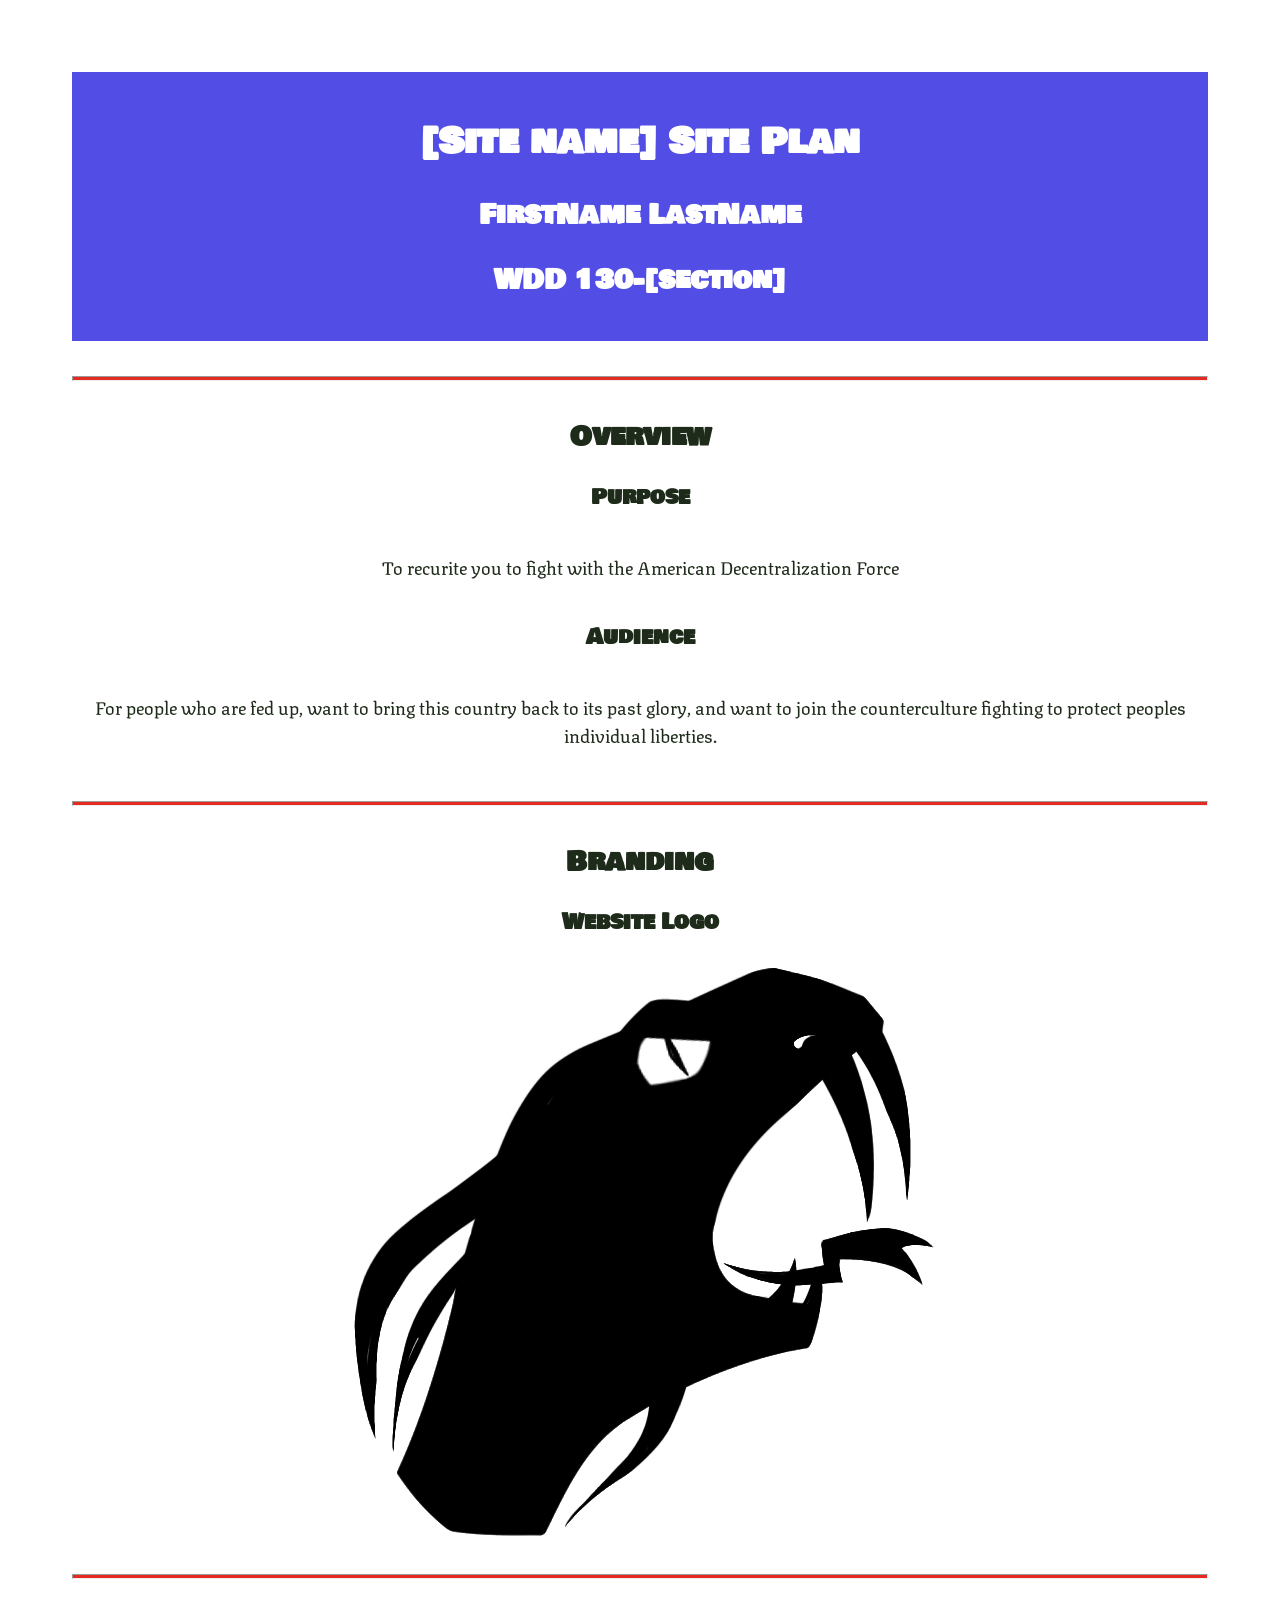
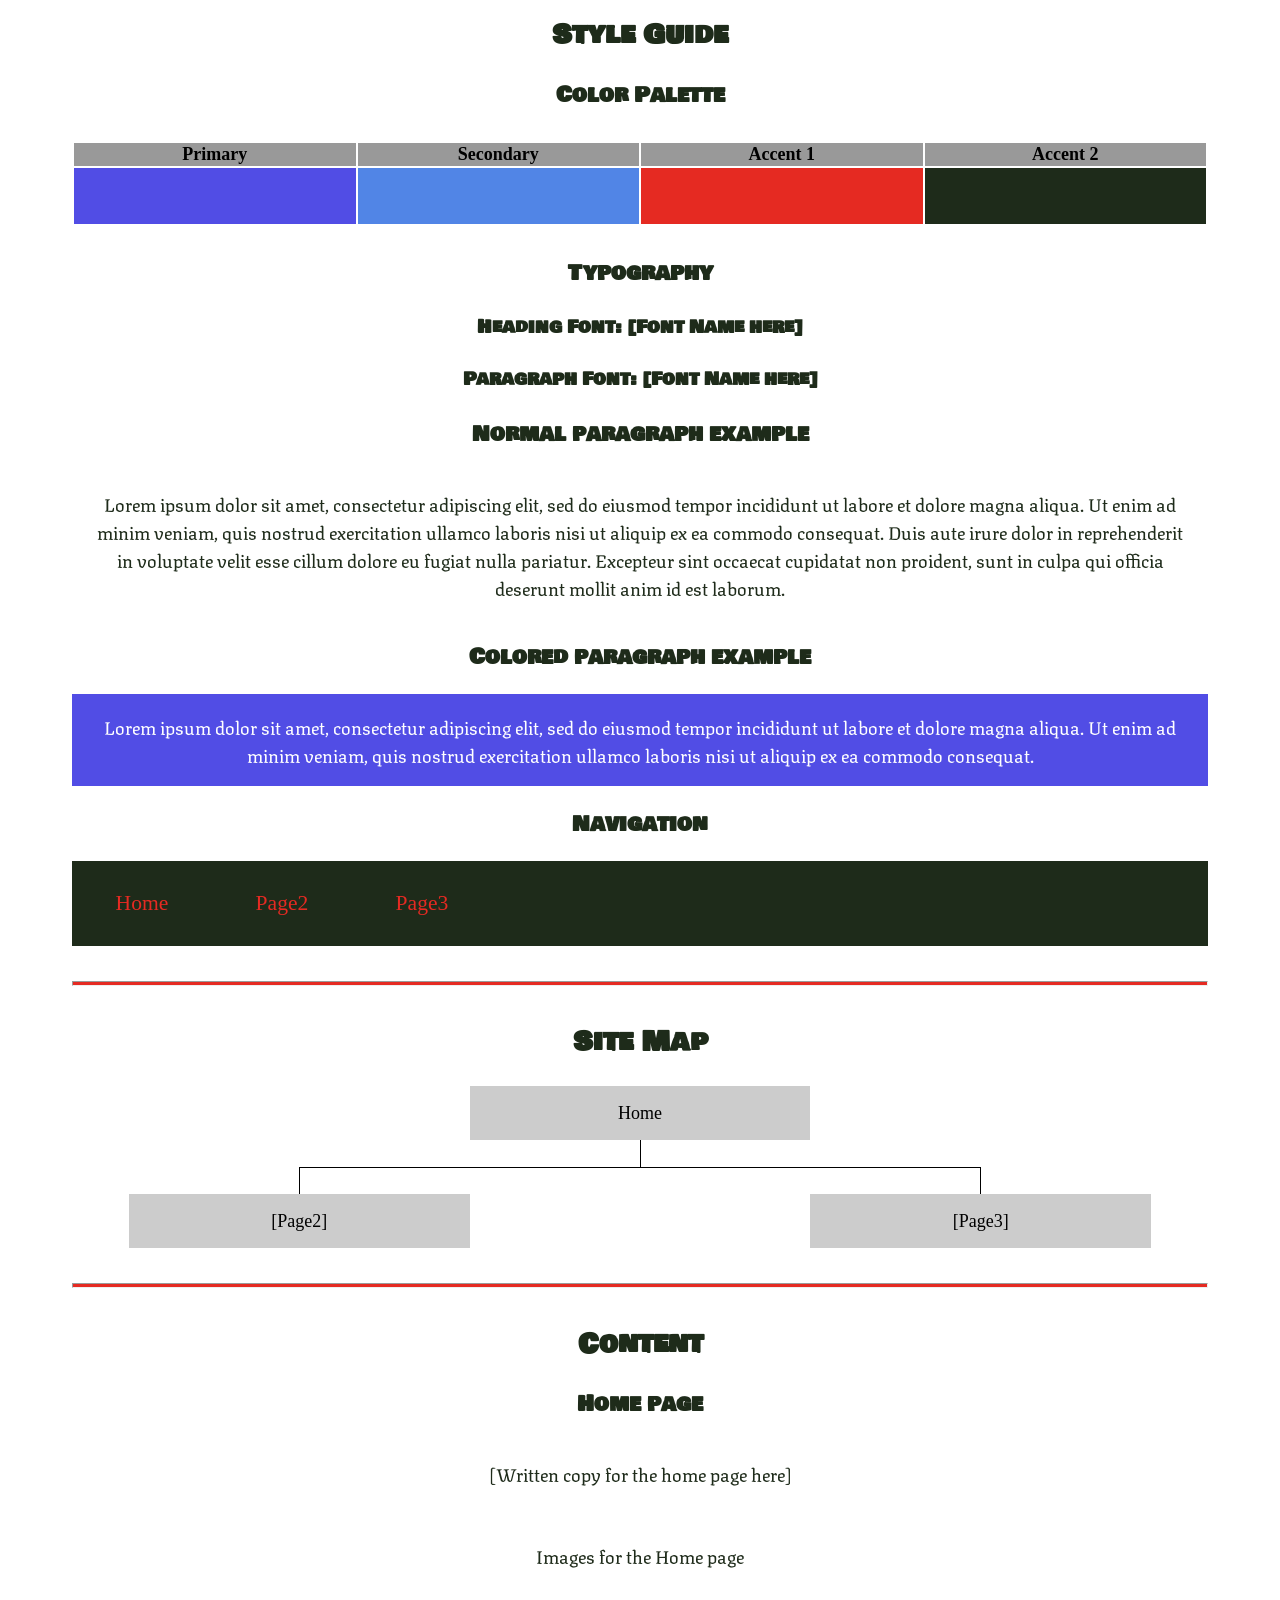
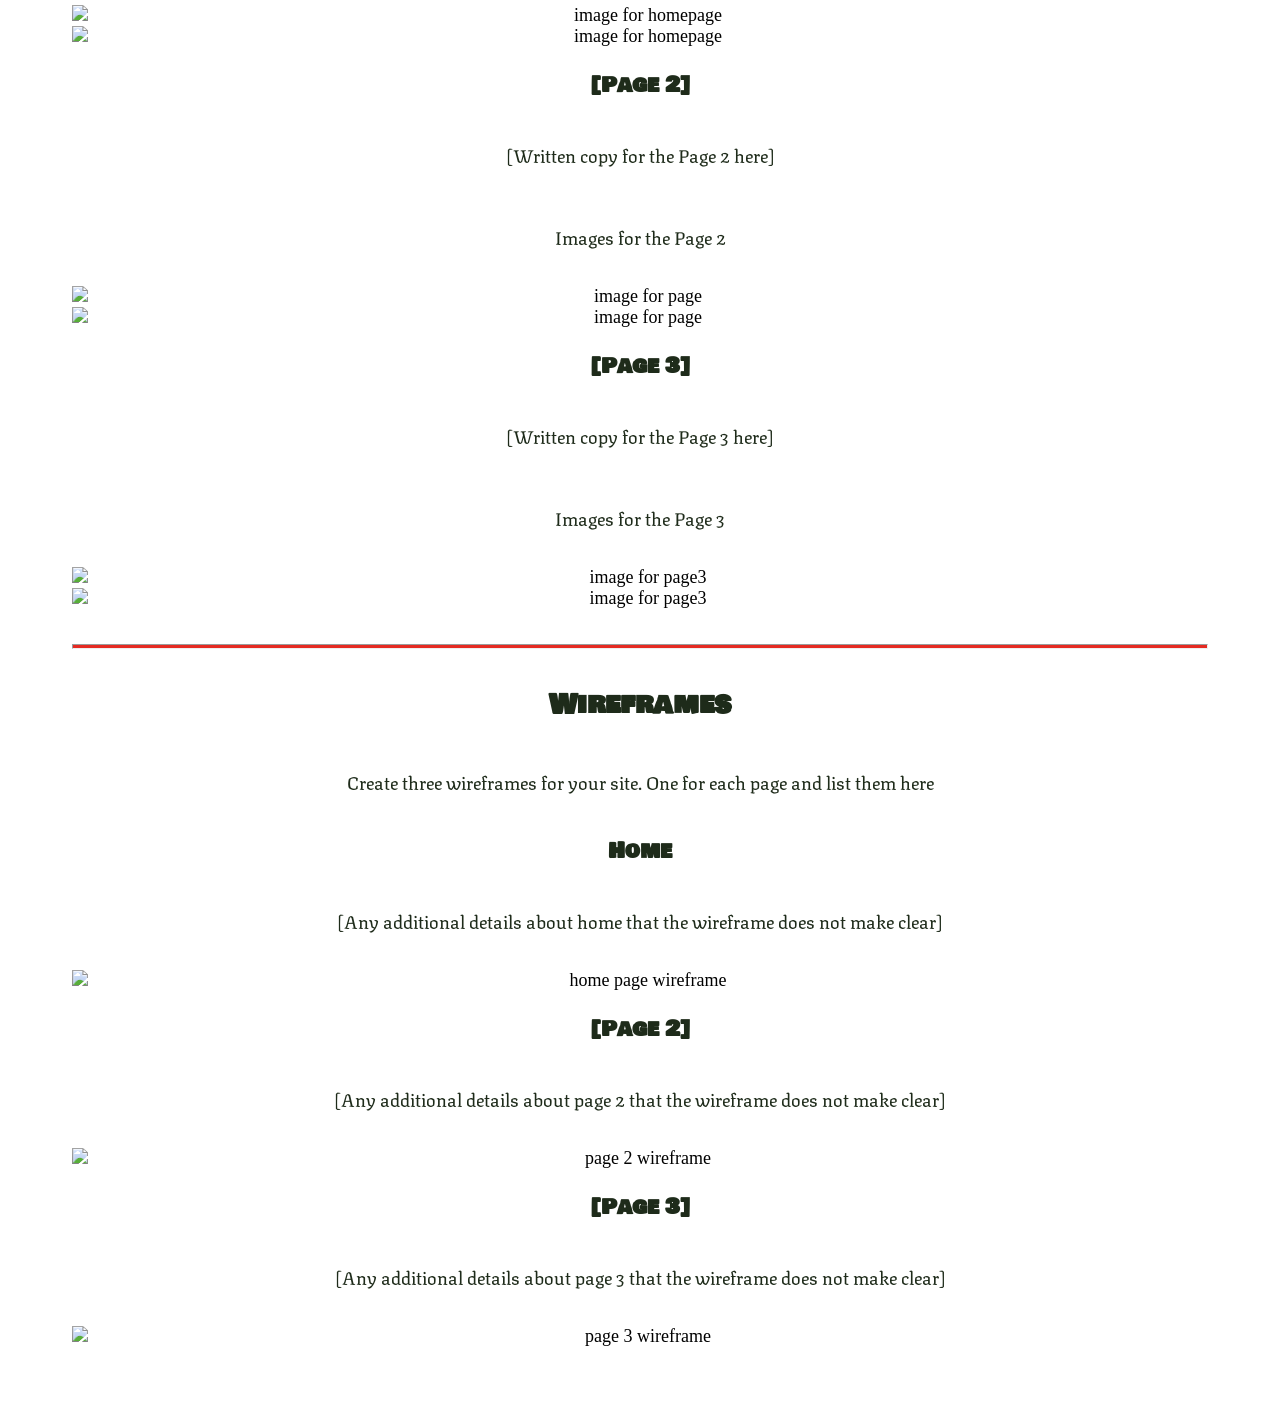
==== joinusnow/site-plan.html @ d7f2cc73 "first commit" ====
<!DOCTYPE html>
<html lang="en-us">
    
  <head>
    <meta charset="utf-8">
    <title>Site Plan</title>
    <link type="text/css" rel="stylesheet" href="styles/site-plan.css">
  </head>

  <body>
    <header>
      <h1>[Site name] Site Plan</h1>
      <h2>FirstName LastName</h2>
      <h2>WDD 130-[section]</h2>
      <!-- In the header above, add the name or your site, your name and class number. For example if you are in section 3 you would put WDD 130.03 -->
    </header>
    <main>

      <!-- ------------------------Steps 2-3------------------------------ -->
      <hr>
      <h2>Overview</h2>
      <h3>Purpose</h3>
      <p>To recurite you to fight with the American Decentralization Force</p>  <!-- change this -->


      <h3>Audience</h3>
      <p>For people who are fed up, want to bring this country back to its past glory, and want to join the counterculture fighting to protect peoples individual liberties.</p>  <!-- change this -->

      <hr>
      <h2>Branding</h2>
      <h3>Website Logo</h3>
      <!-- Replace this with some sort of logo for your site.  A logo can be as simple as the name of your site in a nice font :) -->
      <img src="anti_logo.png" alt="Logo image">
      <hr>
      <h2>
        Style Guide
      </h2>

      <!-- ------------------------Steps 4-8------------------------------ -->

      <h3>
        Color Palette
      </h3>
      <!--  The colors you choose for a website are one of the most important decisions you will make. Follow the instructions on the activity in iLearn. You should have at least 2 colors but do not have to fill in all 4 if you do not need them.  -->

      <table class="colors">
        <tr><th>Primary</th><th>Secondary</th><th>Accent 1</th><th>Accent 2</th></tr>
        <!-- Switch to the site-plan.css file and change your colors there. -->
        <tr><td class="primary"></td><td class="secondary"></td><td class="accent1"></td><td class="accent2"></td></tr>
      </table>

      <!-- ------------------------Step 9------------------------------ -->

      <h3>
        Typography
      </h3>
      <!-- Choose a font for your paragraphs (body copy) and headlines. What font(s) have you chosen? Why did you choose what you did?  Make sure to review the list of web safe fonts at W3Schools.org as a starting point.  Think also about which of your colors above you might use for background and font colors. -->

      <h4>
        Heading Font: [Font Name here]  <!-- change this -->
      </h4>
      <h4>
        Paragraph Font: [Font Name here]  <!-- change this -->
      </h4>
      <h3>
        Normal paragraph example
      </h3>
      <p>
        Lorem ipsum dolor sit amet, consectetur adipiscing elit, sed do eiusmod tempor incididunt ut labore et dolore magna aliqua. Ut enim ad minim veniam, quis nostrud exercitation ullamco laboris nisi ut aliquip ex ea commodo consequat. Duis aute irure dolor in reprehenderit in voluptate velit esse cillum dolore eu fugiat nulla pariatur. Excepteur sint occaecat cupidatat non proident, sunt in culpa qui officia deserunt mollit anim id est laborum.
      </p>
      <h3>
        Colored paragraph example
      </h3>
      <p class="colored">
        Lorem ipsum dolor sit amet, consectetur adipiscing elit, sed do eiusmod tempor incididunt ut labore et dolore magna aliqua. Ut enim ad minim veniam, quis nostrud exercitation ullamco laboris nisi ut aliquip ex ea commodo consequat. 
      </p>

      <!-- ------------------------Step 10------------------------------ -->

      <h3>
        Navigation
      </h3>
      <!-- Think about how you want your navigation bar to look. In the site-plan.css file change the colors to your colors to get the look you desire. --> 
      <nav>
        <a href="#">Home</a>
        <a href="#">Page2</a>
        <a href="#">Page3</a>
      </nav>
      <hr>
      <h2>
        Site Map
      </h2>
      <div class="sitemap">
        <div class="sm-home">
          Home
        </div>
        <div class="sm-page2">
          [Page2] <!-- change this -->
        </div>
        <div class="sm-page3">
          [Page3]  <!-- change this -->
        </div>

        <div class="top">
          &nbsp;
        </div>
        <div class="left">
          &nbsp;
        </div>
        <div class="right">
          &nbsp;
        </div>

      </div>

      <!-- --------Content Section -------------- -->
      <hr>
      <h2>
        Content
      </h2>
      <h3>Home page</h3>
      <p>
        [Written copy for the home page here]
      </p>
      <p>Images for the Home page</p>
        <img src="#" alt="image for homepage">
        <img src="#" alt="image for homepage">

      </ul>
      <h3>[Page 2]</h3>
      <p>
        [Written copy for the Page 2 here]
      </p>
      <p>Images for the Page 2</p>
        <img src="#" alt="image for page">
        <img src="#" alt="image for page">

      </ul>
      <h3>[Page 3]</h3>
      <p>
        [Written copy for the Page 3 here]
      </p>
      <p>Images for the Page 3</p>
        <img src="#" alt="image for page3">
        <img src="#" alt="image for page3">

      </ul>
      <hr>
      <h2>
        Wireframes
      </h2>
      <p>
        Create three wireframes for your site. One for each page and list them here</p>

      <h3>Home</h3>
      <p>         
        [Any additional details about home that the wireframe does not make clear]
      </p>
      <img src="#" alt="home page wireframe">

      <h3>[Page 2]</h3>
      <p>         
        [Any additional details about page 2 that the wireframe does not make clear]
      </p>
      <img src="#" alt="page 2 wireframe">

      <h3>[Page 3]</h3>
      <p>         
        [Any additional details about page 3 that the wireframe does not make clear]
      </p>
      <img src="#" alt="page 3 wireframe">
    </main>
  </body>

</html>
---- joinusnow/styles/site-plan.css ----
/* if you are using any Google fonts change the font names below to your fonts. 
Any spaces in your font name should be replaced with a +. 
Fonts are separated by a | */
@import url('https://fonts.googleapis.com/css2?family=Bowlby+One+SC&family=Texturina:ital,opsz,wght@0,12..72,100..900;1,12..72,100..900&display=swap');

:root {
  /* change the values below to your colors from your palette */
  --primary-color: #514DE5   ;
  --secondary-color: #5185E6 ;
  --accent1-color: #E52A22;
  --accent2-color: #1E2B1A;

  /* change the values below to your chosen font(s) */
  --heading-font: 'Bowlby One SC';
  --paragraph-font: 'Texturina', georgia, 'Times New Roman';

  /* these colors below should be chosen from among your palette colors above */
  --headline-color-on-white: #1E2B1A;  /* headlines on a white background */ 
  --headline-color-on-color: white; /* headlines on a colored background */ 
  --paragraph-color-on-white: #1E2B1A; /* paragraph text on a white background */ 
  --paragraph-color-on-color: white; /* paragraph text on a colored background */ 
  --paragraph-background-color: #514DE5   ;
  --nav-link-color: #E52A22;
  --nav-background-color: #1E2B1A;
  --nav-hover-link-color: #5185E6;
  --nav-hover-background-color: #3F5866;
}


/*  Look around below...but DON'T CHANGE ANYTHING! */

body {
  max-width: 1200px;
  margin: 0 auto;
  padding: 4em;
  font-size: 18px;
  text-align: center;
}
img {
  display: block;
  margin: 0 auto;
}
h1, h2, h3, h4, h5, h6 {
  font-family: var(--heading-font);
  color: var(--headline-color-on-white);
}
h2 {
  text-align: center;
}
hr {
  height: 3px;
  margin: 35px 0;
  background: var(--accent1-color);
}
header {
  padding: 1em;
  text-align: center;
  color: var(--headline-color-on-color);
  background-color: var(--paragraph-background-color);
}
header > h1, header > h2 {
  color: var(--headline-color-on-color);
}

p {
  font-family: var(--paragraph-font);
  color: var(--paragraph-color-on-white);
  padding: 1em;
}
.colors {
  width: 100%;
  min-width: 350px;
  margin: 30px auto;
  text-align: center;
}
.colors th {
  background-color: #999;
}
.colors td{
  width: 25%;
  height: 3em;
}

.primary {
  background-color: var(--primary-color);
}
.secondary {
  background-color: var(--secondary-color);
}
.accent1 {
  background-color: var(--accent1-color);
}
.accent2{
  background-color: var(--accent2-color);
}

p.colored {
  background-color: var(--paragraph-background-color);
  color: var(--paragraph-color-on-color);
}

nav {
  background-color: var(--nav-background-color);
  line-height: 3em;
  text-align: center;
  font-size: 1.2em;
}
nav  {
  list-style-type: none;
  display: flex;

}
nav a {
  padding:1em;
  min-width: 120px;
  text-decoration: none;
  padding: 10px;

}
nav a:link, nav a:visited {
  color: var(--nav-link-color);
}
nav a:hover {
  color: var(--nav-hover-link-color);
  background-color: var(--nav-hover-background-color);
}

.sitemap {
  display: grid;
  justify-content: center;

  grid-template-columns: repeat(6, 15%);
  grid-template-rows: 3em 1.5em 1.5em 3em;
  grid-template-areas: ". . home home . ."
    ". . . top . ."
    ". left left right right ."
    "page2 page2 . . page3 page3";
}
.sitemap > div {

  text-align: center;

}
.sm-home {
  grid-area: home;
  background-color: #ccc;
  line-height: 3em;
}
.sm-page2 {
  grid-area: page2;
  background-color: #ccc;
  line-height: 3em;
}
.sm-page3 {
  grid-area: page3;
  background-color: #ccc;
  line-height: 3em;
}

.top {
  grid-area: top;
  border-left: 1px solid;
}

.left {
  grid-area: left;
  border-top: 1px solid;
  border-left: 1px solid;
}

.right {
  grid-area: right;
  border-top: 1px solid;
  border-right: 1px solid;
}
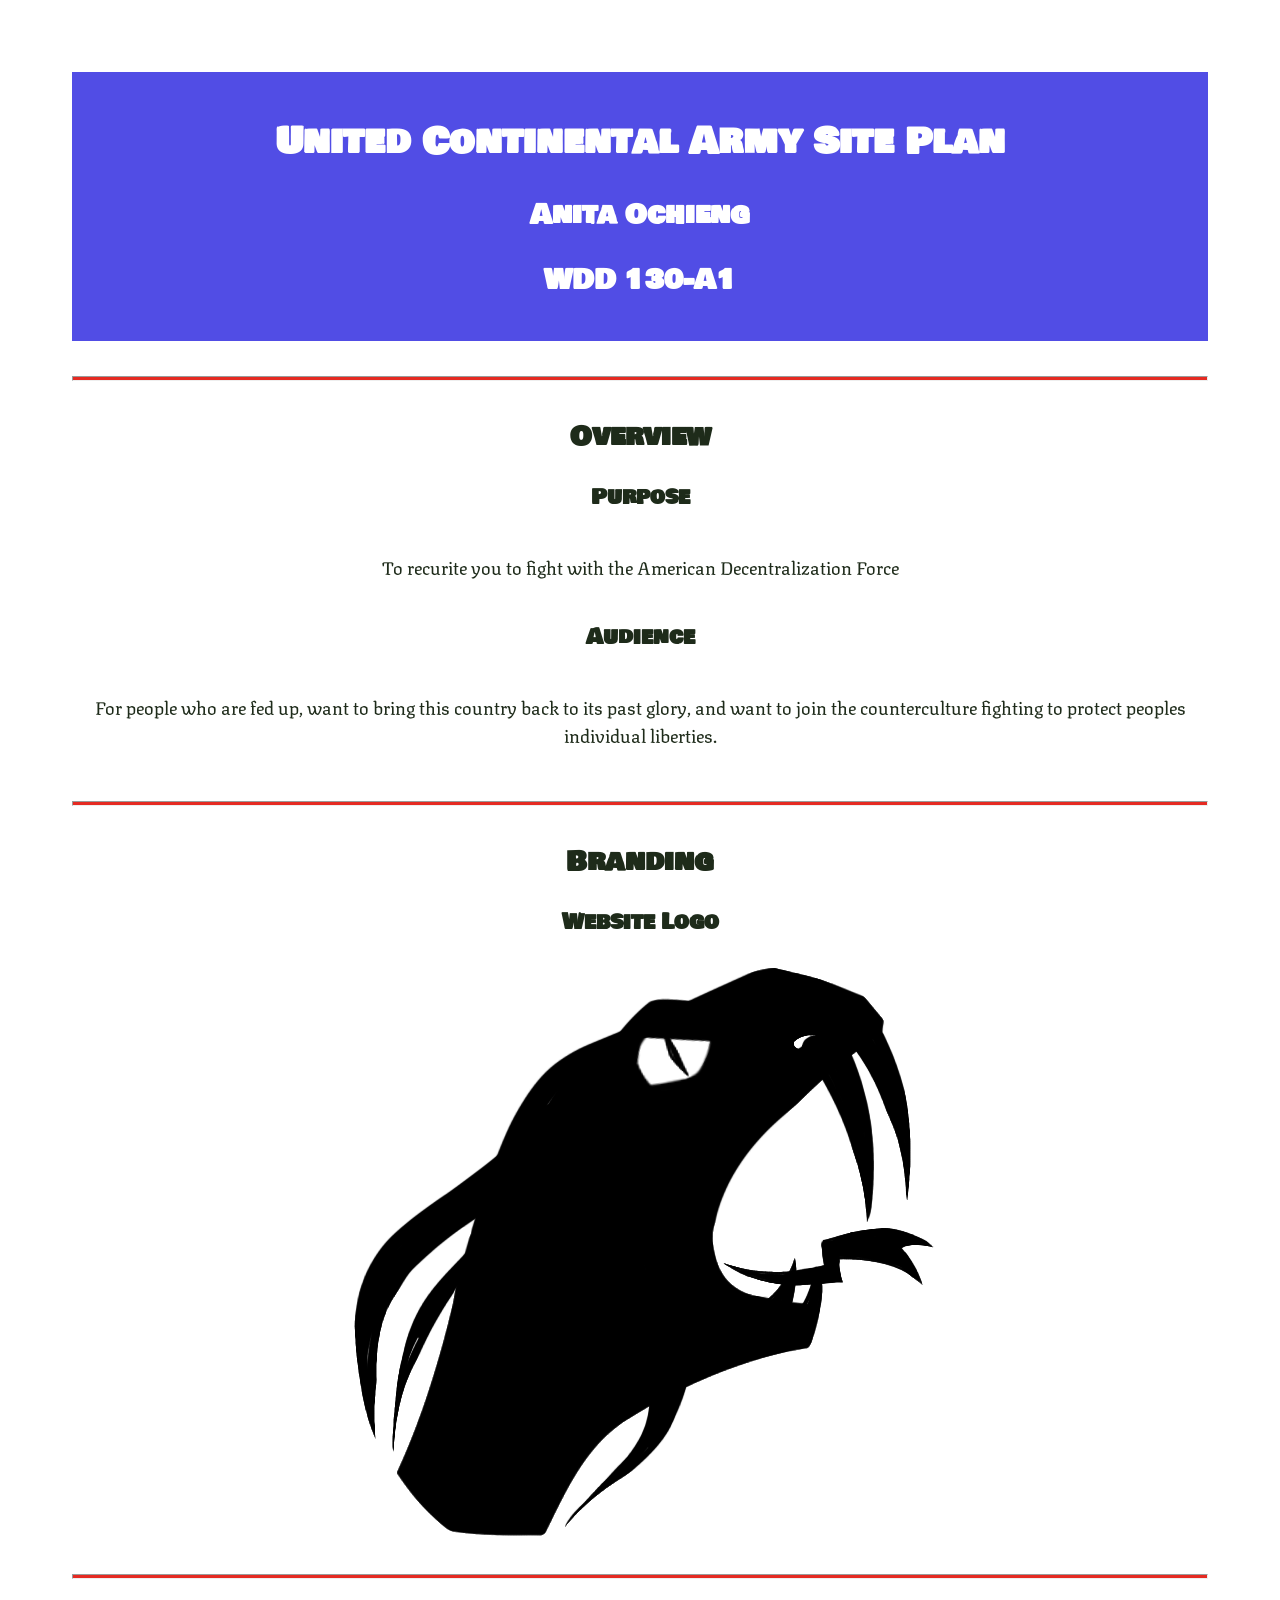
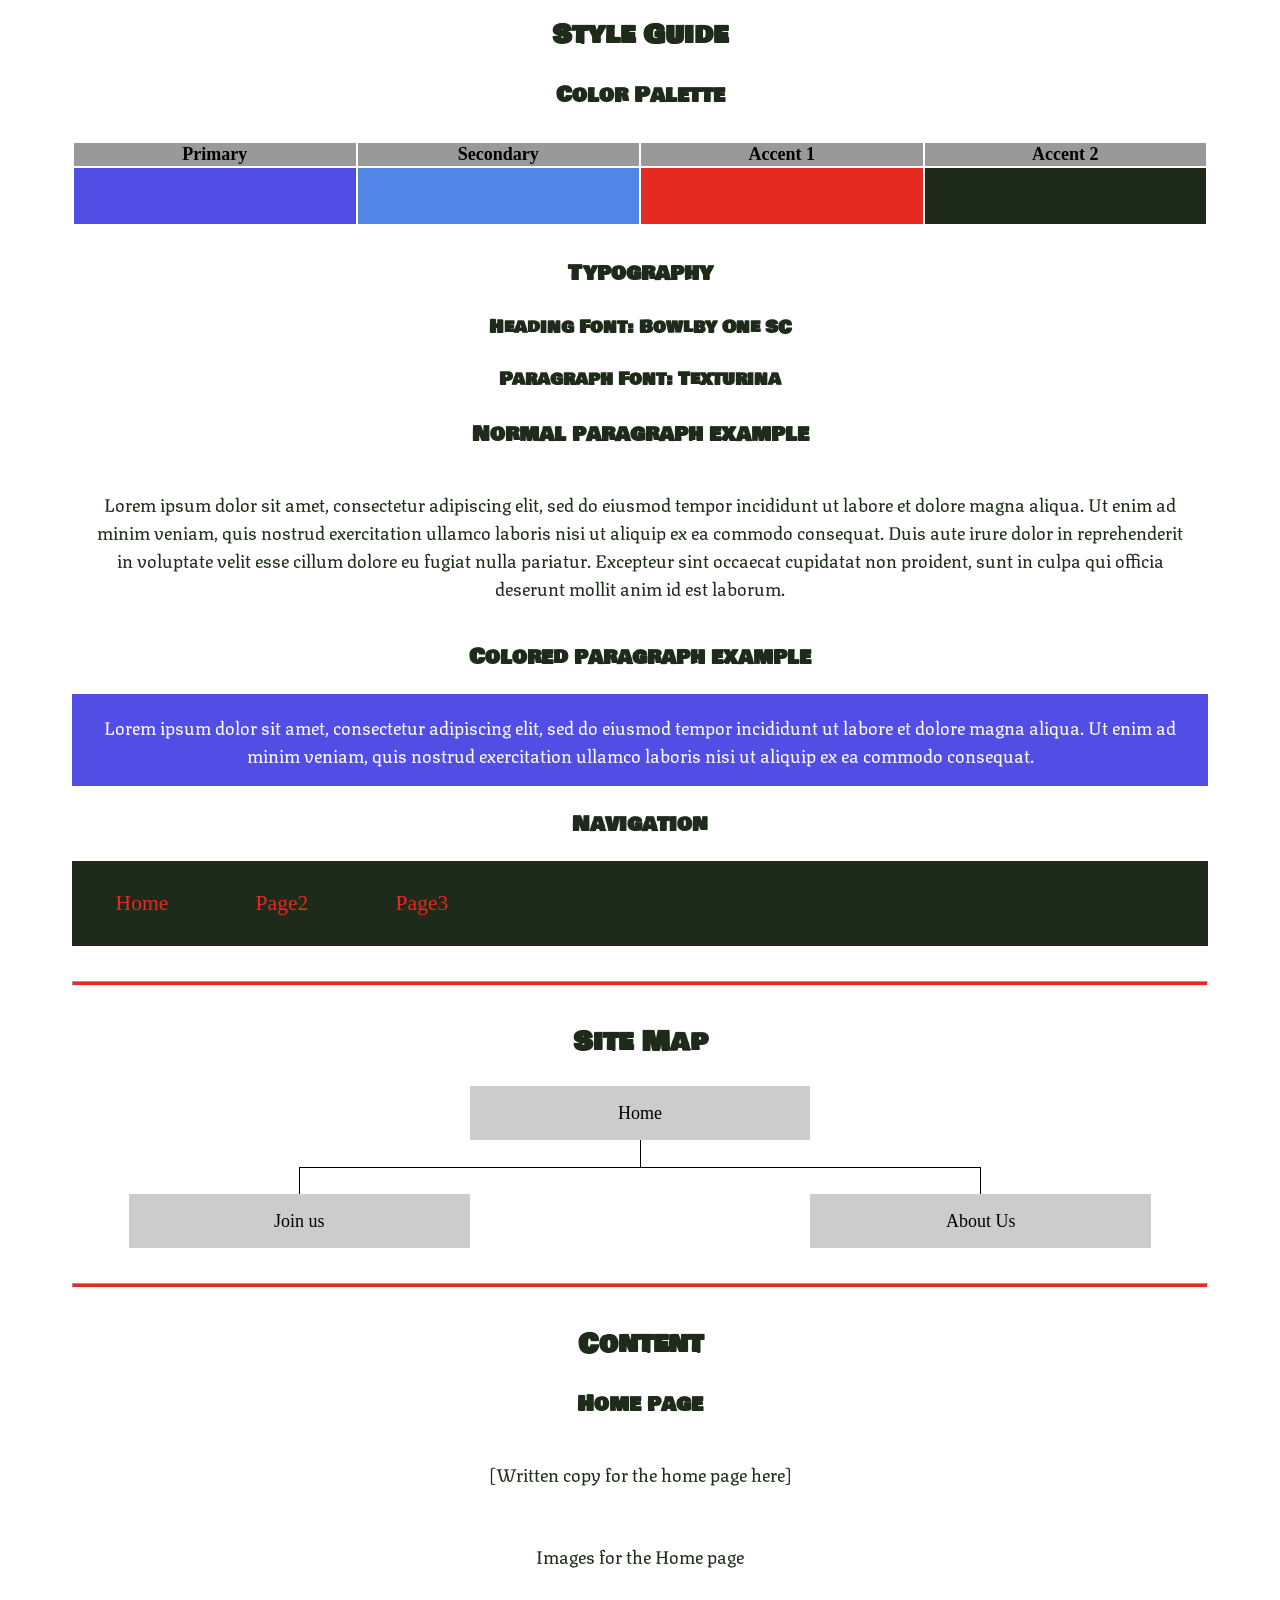
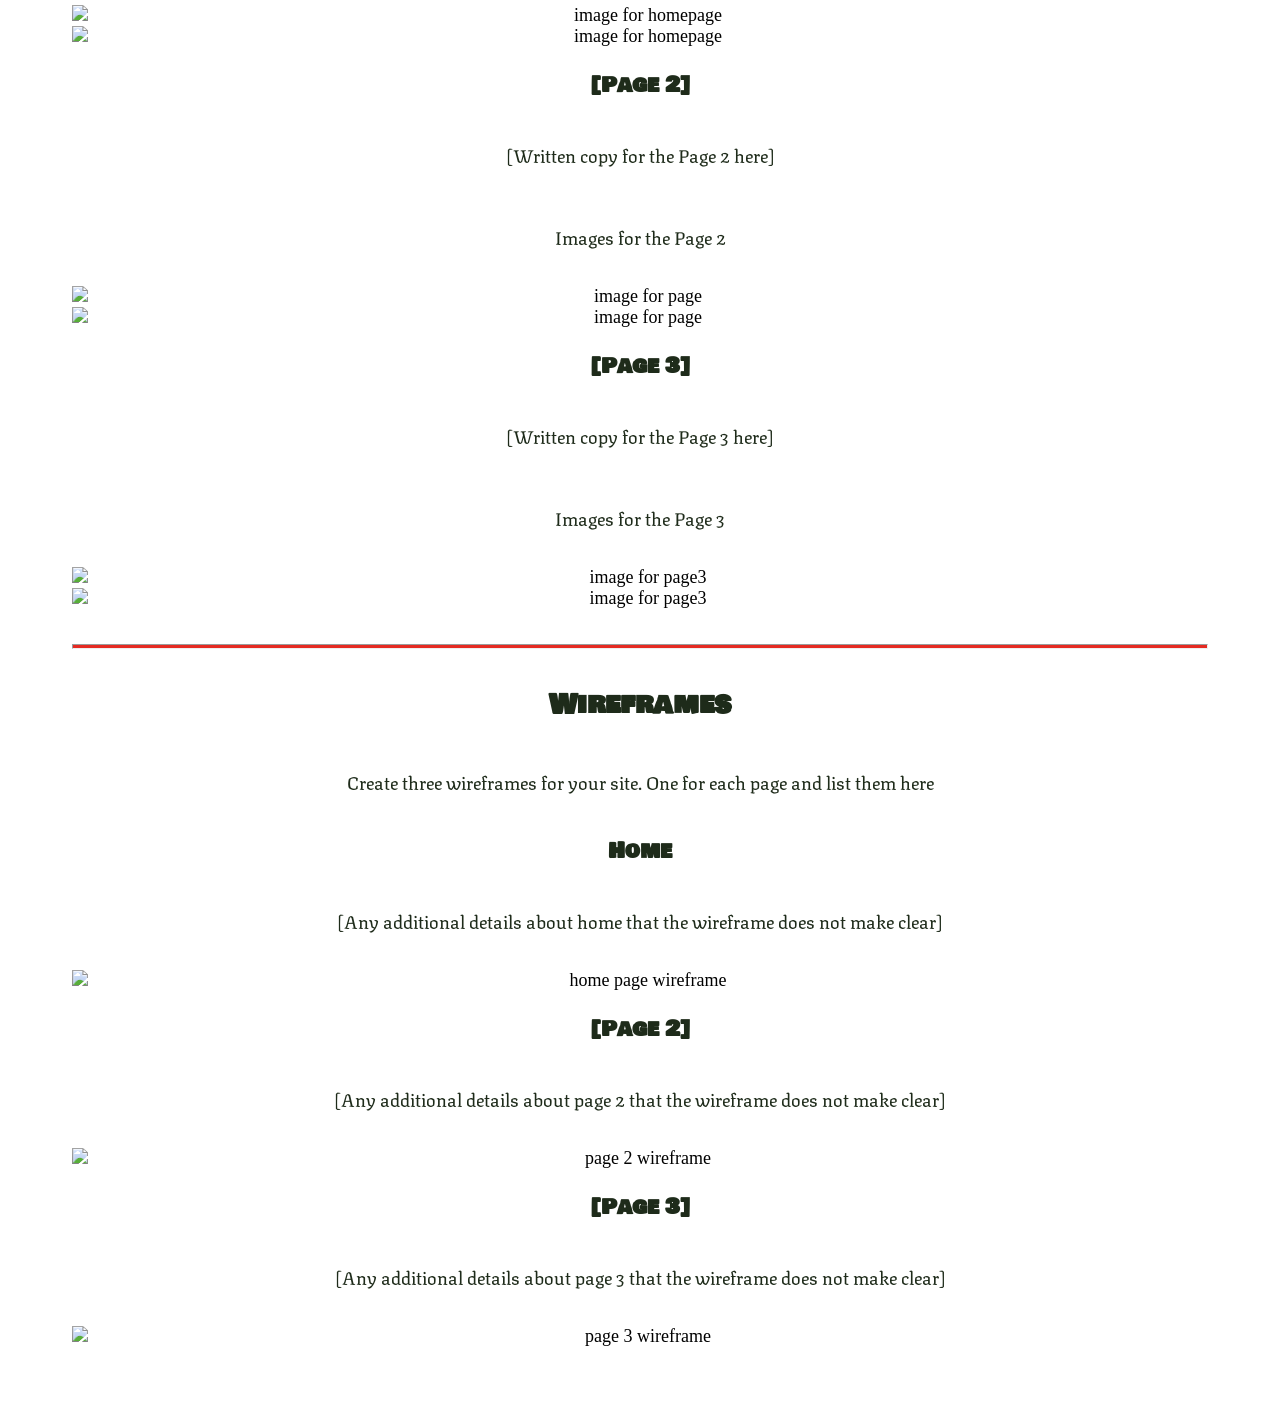
==== commit 62860bdd: "editied fonts and heading html" ====
--- a/joinusnow/site-plan.html
+++ b/joinusnow/site-plan.html
@@ -10,9 +10,9 @@
 
   <body>
     <header>
-      <h1>[Site name] Site Plan</h1>
-      <h2>FirstName LastName</h2>
-      <h2>WDD 130-[section]</h2>
+      <h1>United Continental Army Site Plan</h1>
+      <h2>Anita Ochieng</h2>
+      <h2>WDD 130-A1</h2>
       <!-- In the header above, add the name or your site, your name and class number. For example if you are in section 3 you would put WDD 130.03 -->
     </header>
     <main>
@@ -58,10 +58,10 @@
       <!-- Choose a font for your paragraphs (body copy) and headlines. What font(s) have you chosen? Why did you choose what you did?  Make sure to review the list of web safe fonts at W3Schools.org as a starting point.  Think also about which of your colors above you might use for background and font colors. -->
 
       <h4>
-        Heading Font: [Font Name here]  <!-- change this -->
+        Heading Font: Bowlby One SC  <!-- change this -->
       </h4>
       <h4>
-        Paragraph Font: [Font Name here]  <!-- change this -->
+        Paragraph Font: Texturina  <!-- change this -->
       </h4>
       <h3>
         Normal paragraph example
@@ -96,10 +96,10 @@
           Home
         </div>
         <div class="sm-page2">
-          [Page2] <!-- change this -->
+          Join us <!-- change this -->
         </div>
         <div class="sm-page3">
-          [Page3]  <!-- change this -->
+          About Us  <!-- change this -->
         </div>
 
         <div class="top">
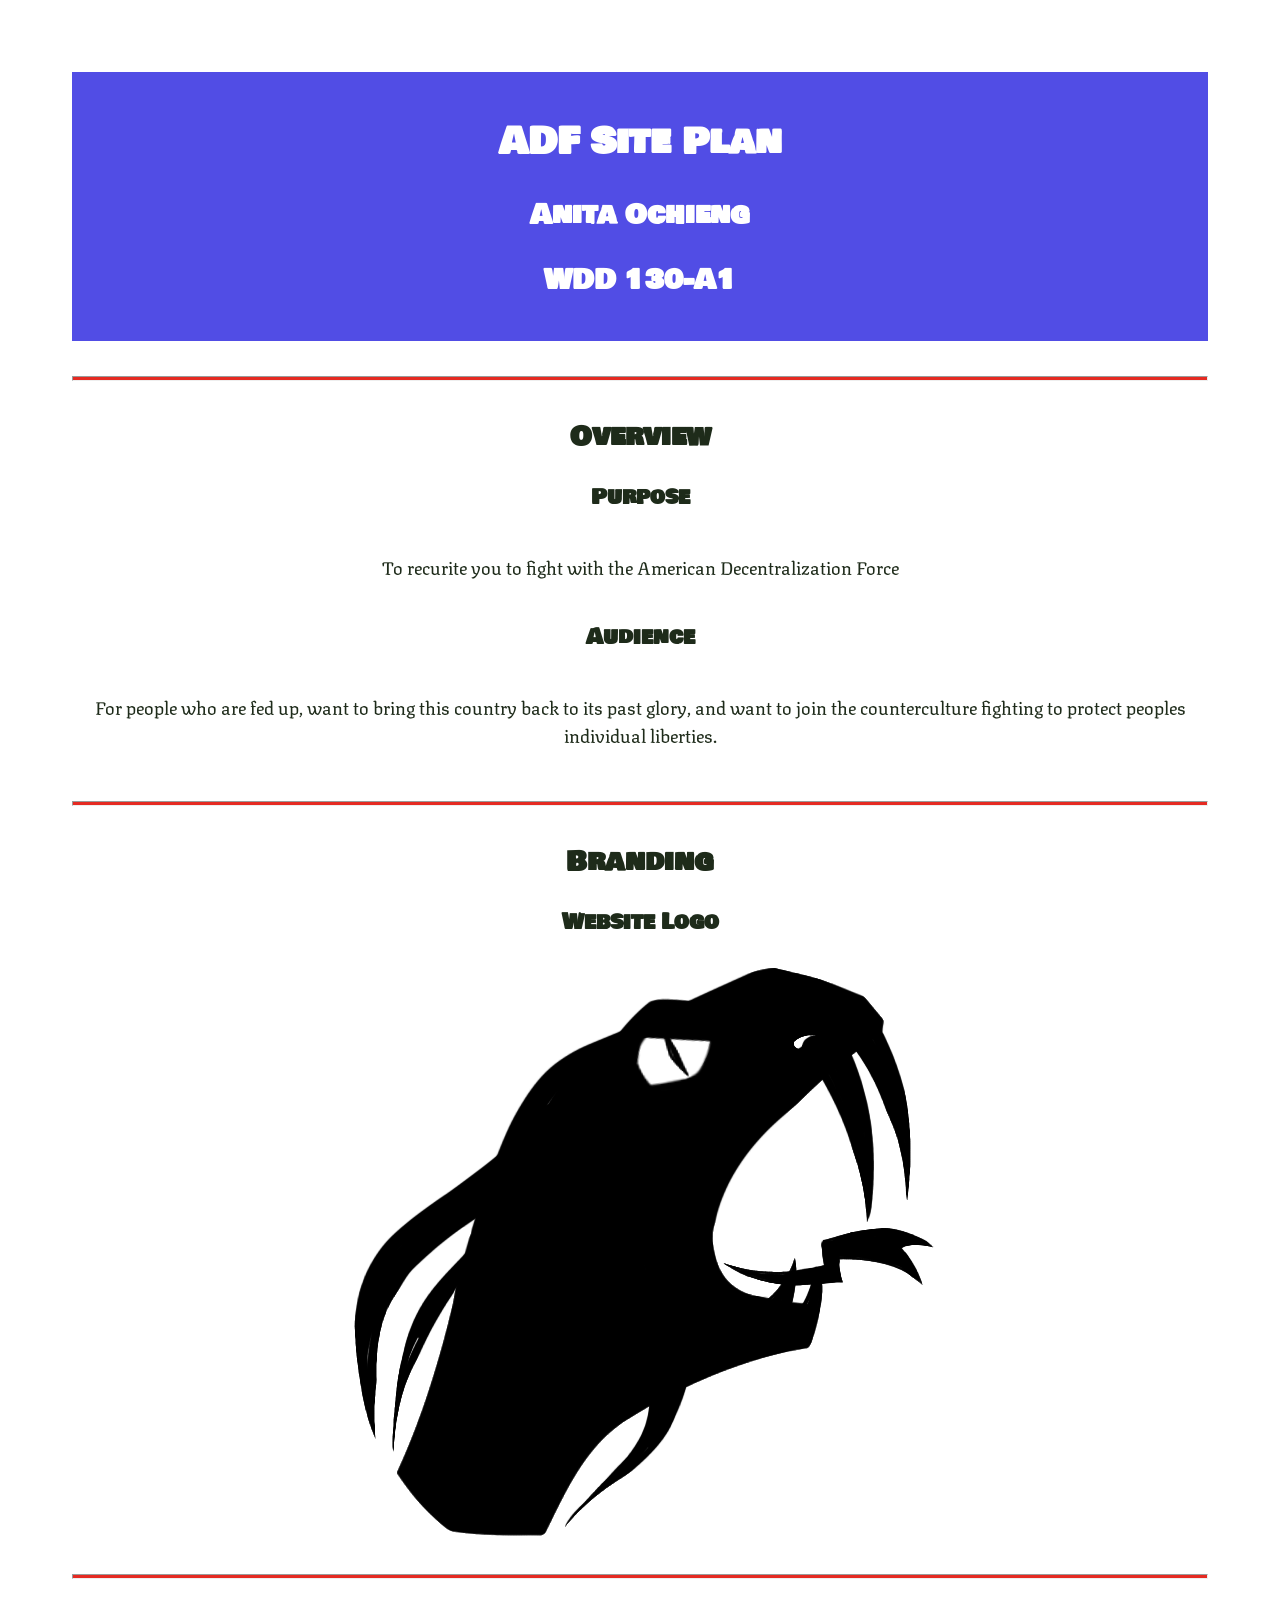
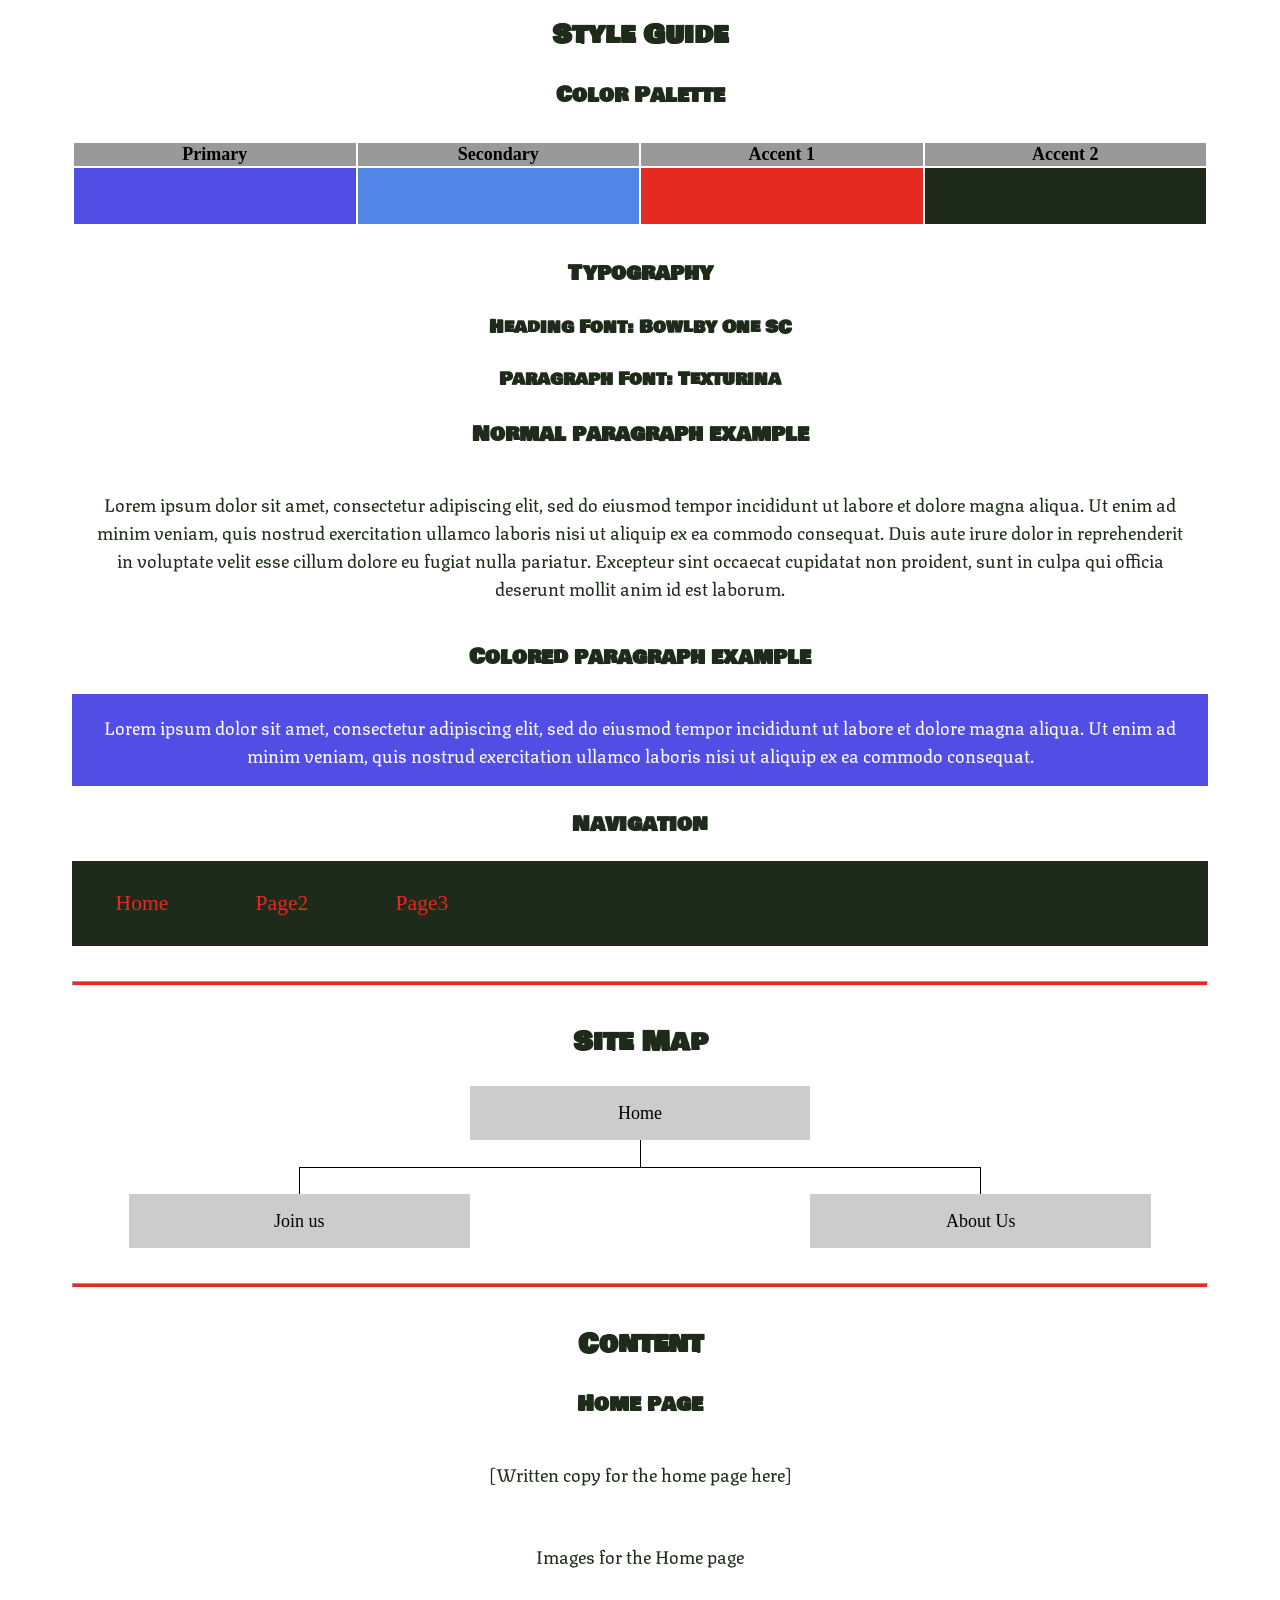
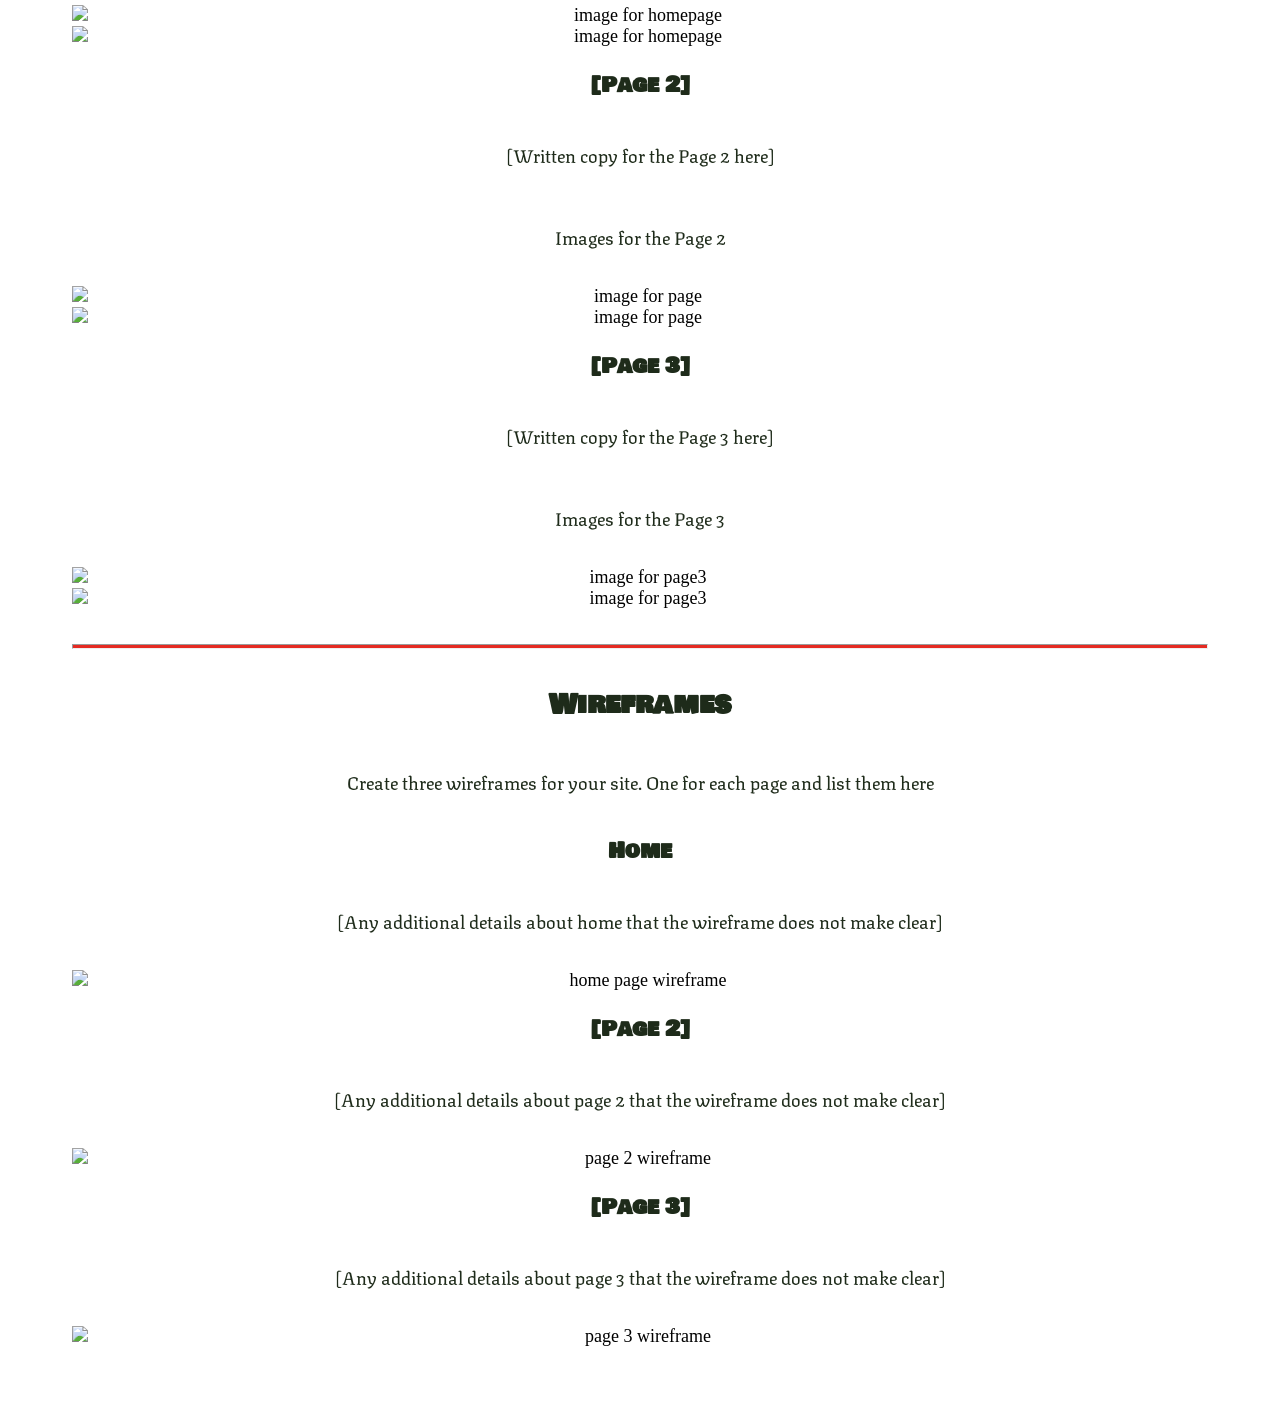
==== commit 3de908a2: "editied name" ====
--- a/joinusnow/site-plan.html
+++ b/joinusnow/site-plan.html
@@ -10,7 +10,7 @@
 
   <body>
     <header>
-      <h1>United Continental Army Site Plan</h1>
+      <h1>ADF Site Plan</h1>
       <h2>Anita Ochieng</h2>
       <h2>WDD 130-A1</h2>
       <!-- In the header above, add the name or your site, your name and class number. For example if you are in section 3 you would put WDD 130.03 -->
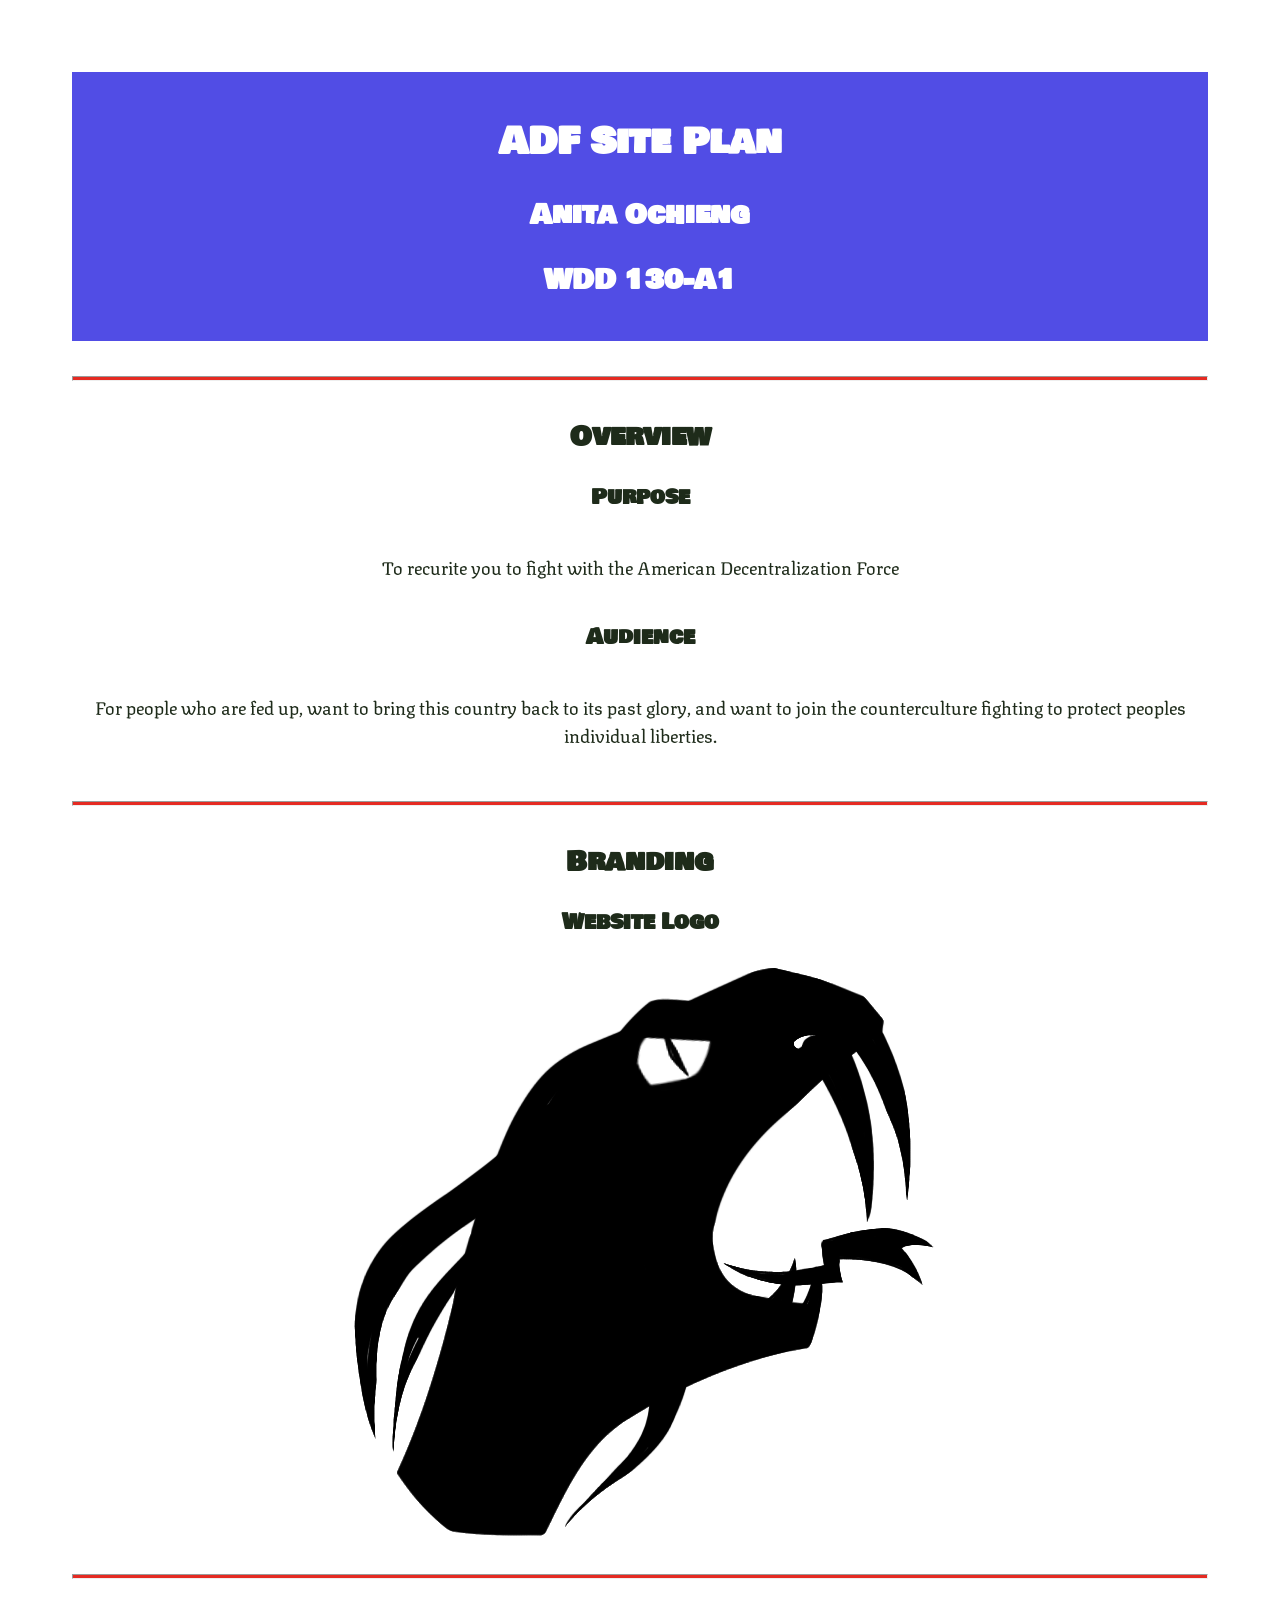
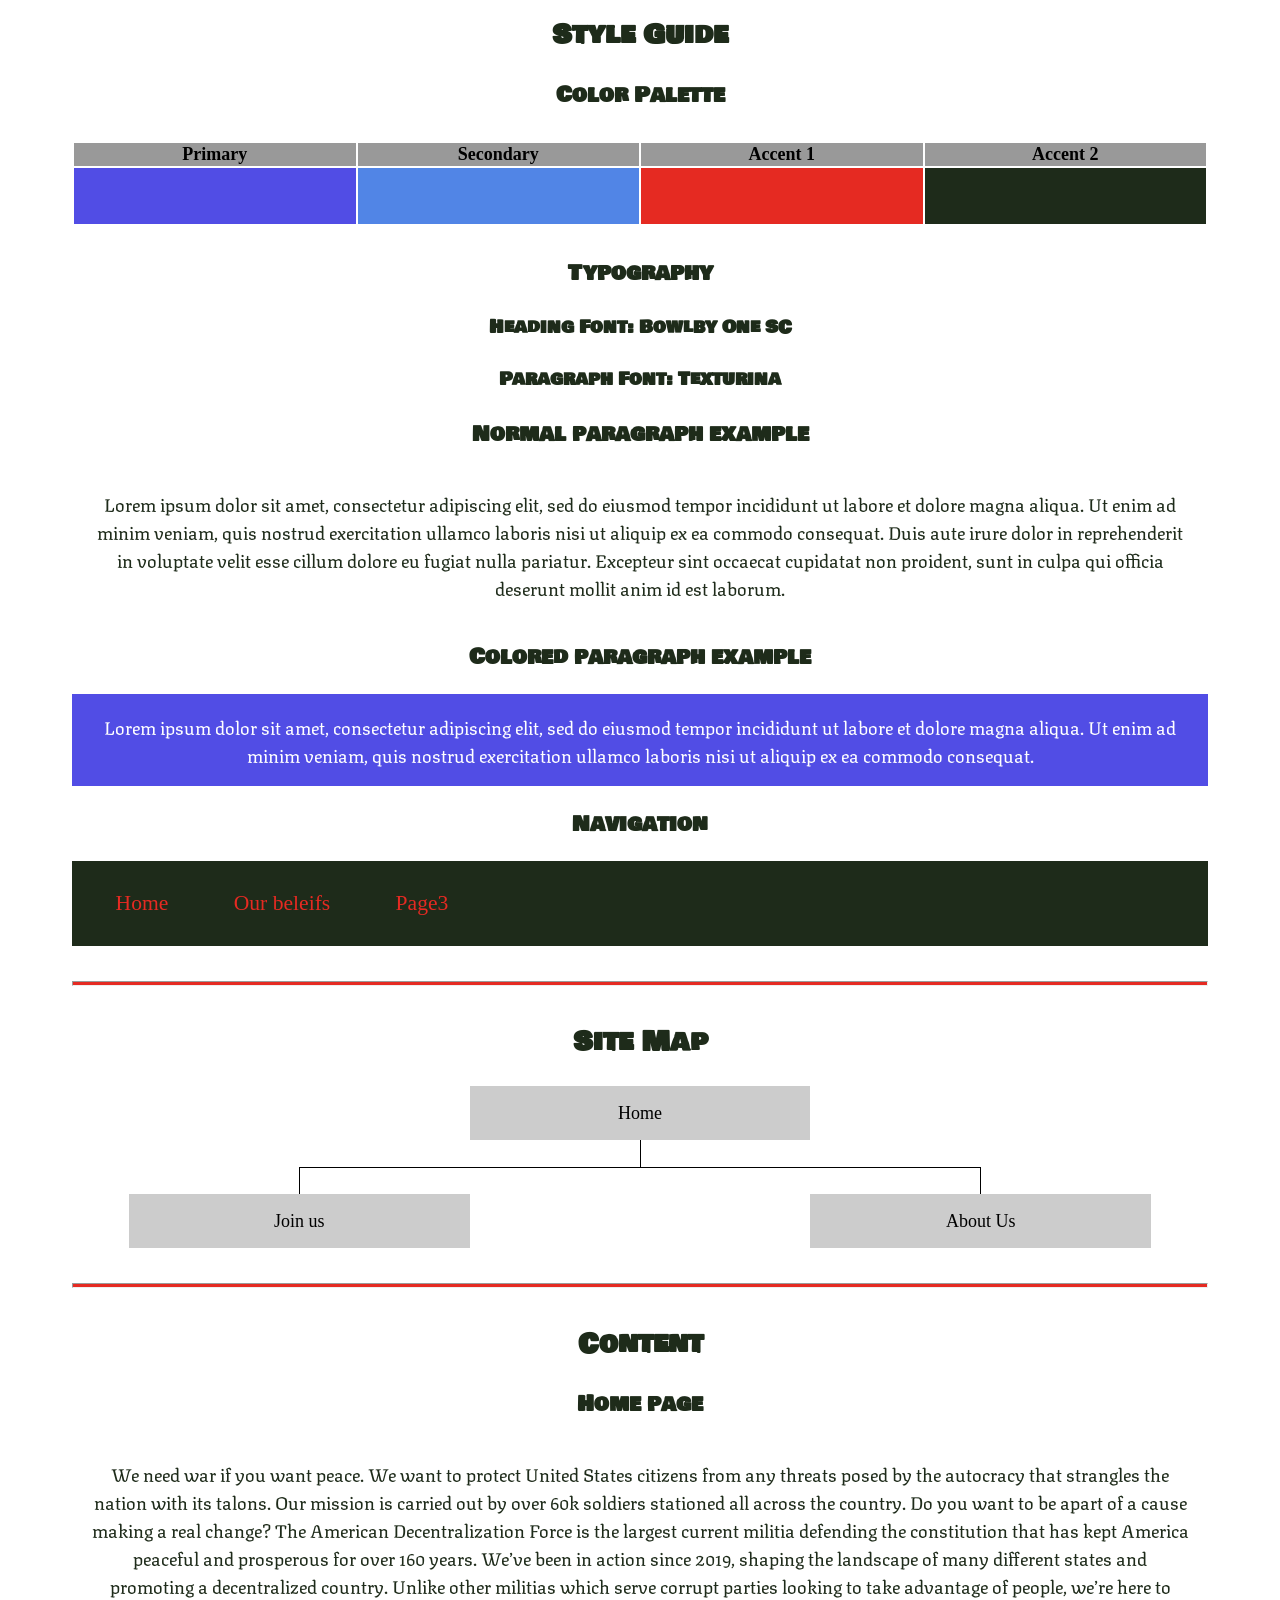
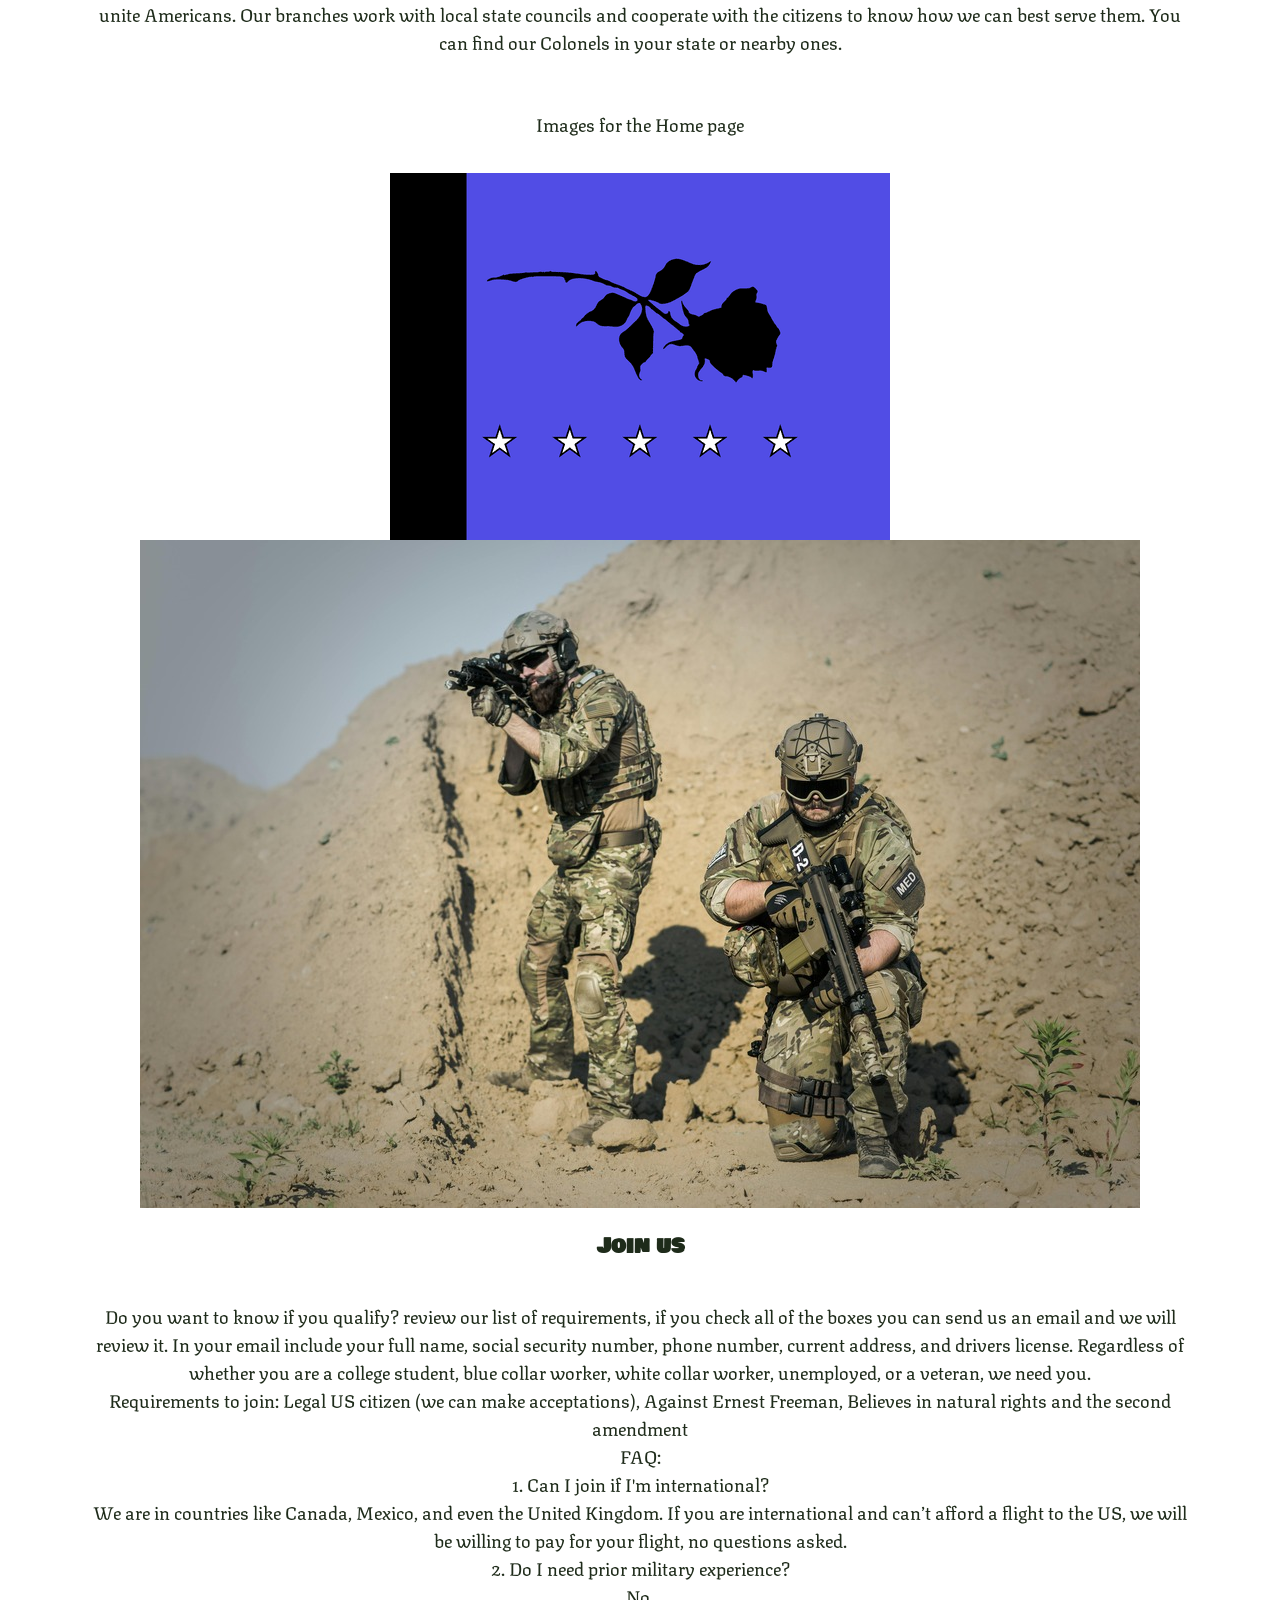
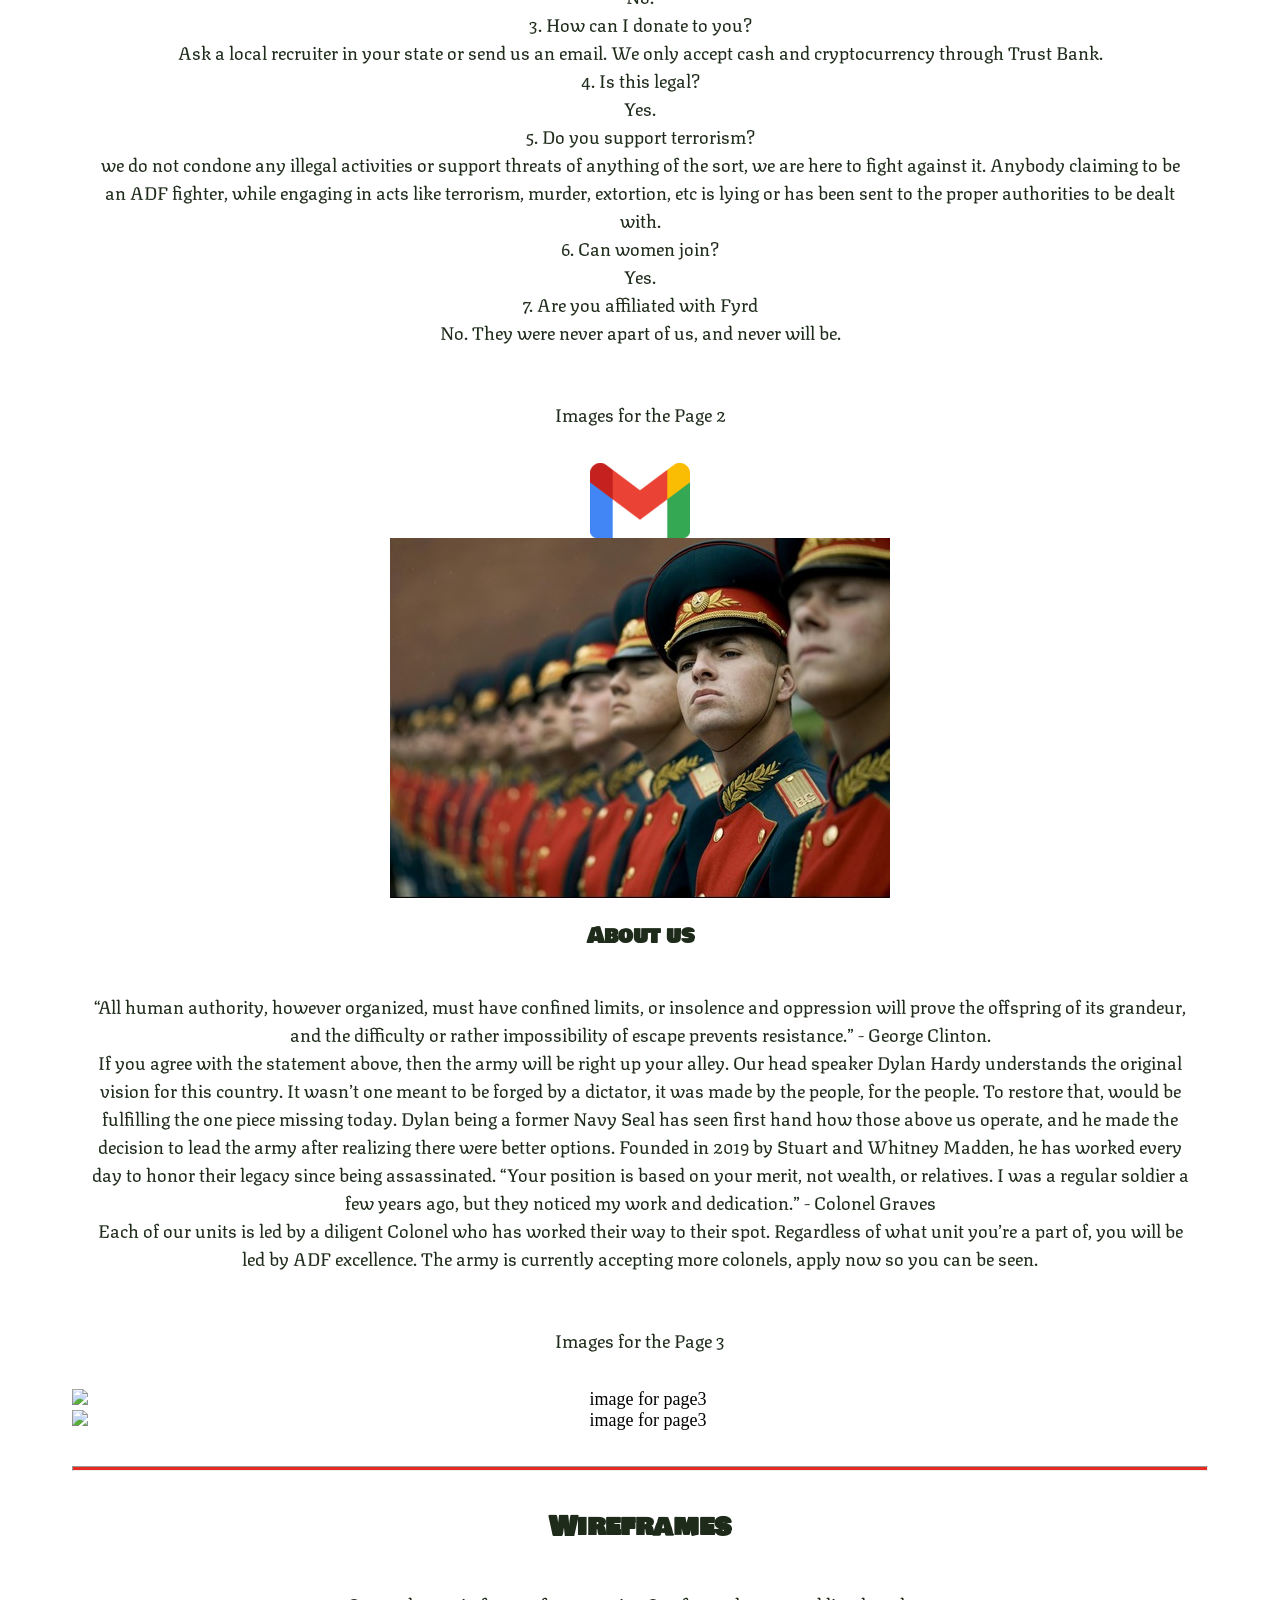
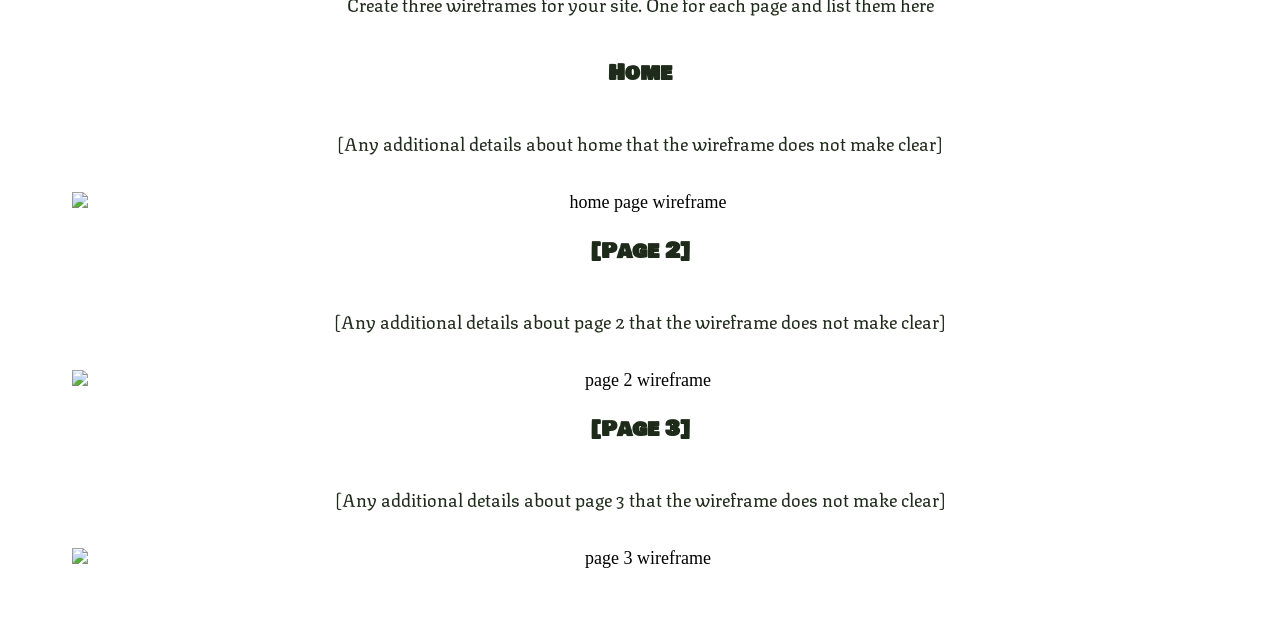
==== commit 24e94165: "added images and page descriptions" ====
--- a/joinusnow/site-plan.html
+++ b/joinusnow/site-plan.html
@@ -84,7 +84,7 @@
       <!-- Think about how you want your navigation bar to look. In the site-plan.css file change the colors to your colors to get the look you desire. --> 
       <nav>
         <a href="#">Home</a>
-        <a href="#">Page2</a>
+        <a href="#">Our beleifs</a>
         <a href="#">Page3</a>
       </nav>
       <hr>
@@ -121,25 +121,66 @@
       </h2>
       <h3>Home page</h3>
       <p>
-        [Written copy for the home page here]
+        We need war if you want peace. We want to protect United States citizens from any threats posed by the autocracy that strangles the nation with its talons. Our mission is carried out by over 60k soldiers stationed all across the country. Do you want to be apart of a cause making a real change? 
+
+The American Decentralization Force is the largest current militia defending the constitution that has kept America peaceful and prosperous for over 160 years. We’ve been in action since 2019, shaping the landscape of many different states and promoting a decentralized country. Unlike other militias which serve corrupt parties looking to take advantage of people, we’re here to unite Americans. Our branches work with local state councils and cooperate with the citizens to know how we can best serve them. 
+
+You can find our Colonels in your state or nearby ones.  
       </p>
       <p>Images for the Home page</p>
-        <img src="#" alt="image for homepage">
-        <img src="#" alt="image for homepage">
+        <img src="adfrose.png" alt="image for homepage">
+        <img src="armyguys.jpg" alt="image for homepage">
 
       </ul>
-      <h3>[Page 2]</h3>
-      <p>
-        [Written copy for the Page 2 here]
+      <h3>Join us</h3>
+      <p>
+        Do you want to know if you qualify? review our list of requirements, if you check all of the boxes you can send us an email and we will review it. In your email include your full name, social security number, phone number, current address, and drivers license. Regardless of whether you are a college student, blue collar worker, white collar worker, unemployed, or a veteran, we need you. </br>
+Requirements to join: Legal US citizen (we can make acceptations), Against Ernest Freeman, Believes in natural rights and the second amendment </br>
+
+FAQ:  </br>
+
+1. Can I join if I'm international?</br>
+
+We are in countries like Canada, Mexico, and even the United Kingdom. If you are international and can’t afford a flight to the US, we will be willing to pay for your flight, no questions asked. </br>
+
+2. Do I need prior military experience? </br>
+
+No. </br>
+
+3. How can I donate to you?</br>
+
+Ask a local recruiter in your state or send us an email. We only accept cash and cryptocurrency through Trust Bank. </br>
+
+4. Is this legal?</br>
+
+Yes. </br>
+
+5. Do you support terrorism?</br>
+
+we do not condone any illegal activities or support threats of anything of the sort, we are here to fight against it. Anybody claiming to be an ADF fighter, while engaging in acts like terrorism, murder, extortion, etc is lying or has been sent to the proper authorities to be dealt with.</br>
+
+6. Can women join?</br>
+
+Yes. </br>
+
+7. Are you affiliated with Fyrd</br>
+
+No. They were never apart of us, and never will be. </br>
       </p>
       <p>Images for the Page 2</p>
-        <img src="#" alt="image for page">
-        <img src="#" alt="image for page">
+        <img src="gmail.webp" alt="image for page">
+        <img src="linedup.jpg" alt="image for page">
 
       </ul>
-      <h3>[Page 3]</h3>
-      <p>
-        [Written copy for the Page 3 here]
+      <h3>About us</h3>
+      <p>
+         
+
+“All human authority, however organized, must have confined limits, or insolence and oppression will prove the offspring of its grandeur, and the difficulty or rather impossibility of escape prevents resistance.” - George Clinton.</br>
+If you agree with the statement above, then the army will be right up your alley. Our head speaker Dylan Hardy understands the original vision for this country. It wasn’t one meant to be forged by a dictator, it was made by the people, for the people. To restore that, would be fulfilling the one piece missing today. Dylan being a former Navy Seal has seen first hand how those above us operate, and he made the decision to lead the army after realizing there were better options. Founded in 2019 by Stuart and Whitney Madden, he has worked every day to honor their legacy since being assassinated.  
+
+“Your position is based on your merit, not wealth, or relatives. I was a regular soldier a few years ago, but they noticed my work and dedication.” - Colonel Graves </br>
+Each of our units is led by a diligent Colonel who has worked their way to their spot. Regardless of what unit you’re a part of, you will be led by ADF excellence. The army is currently accepting more colonels, apply now so you can be seen.   
       </p>
       <p>Images for the Page 3</p>
         <img src="#" alt="image for page3">
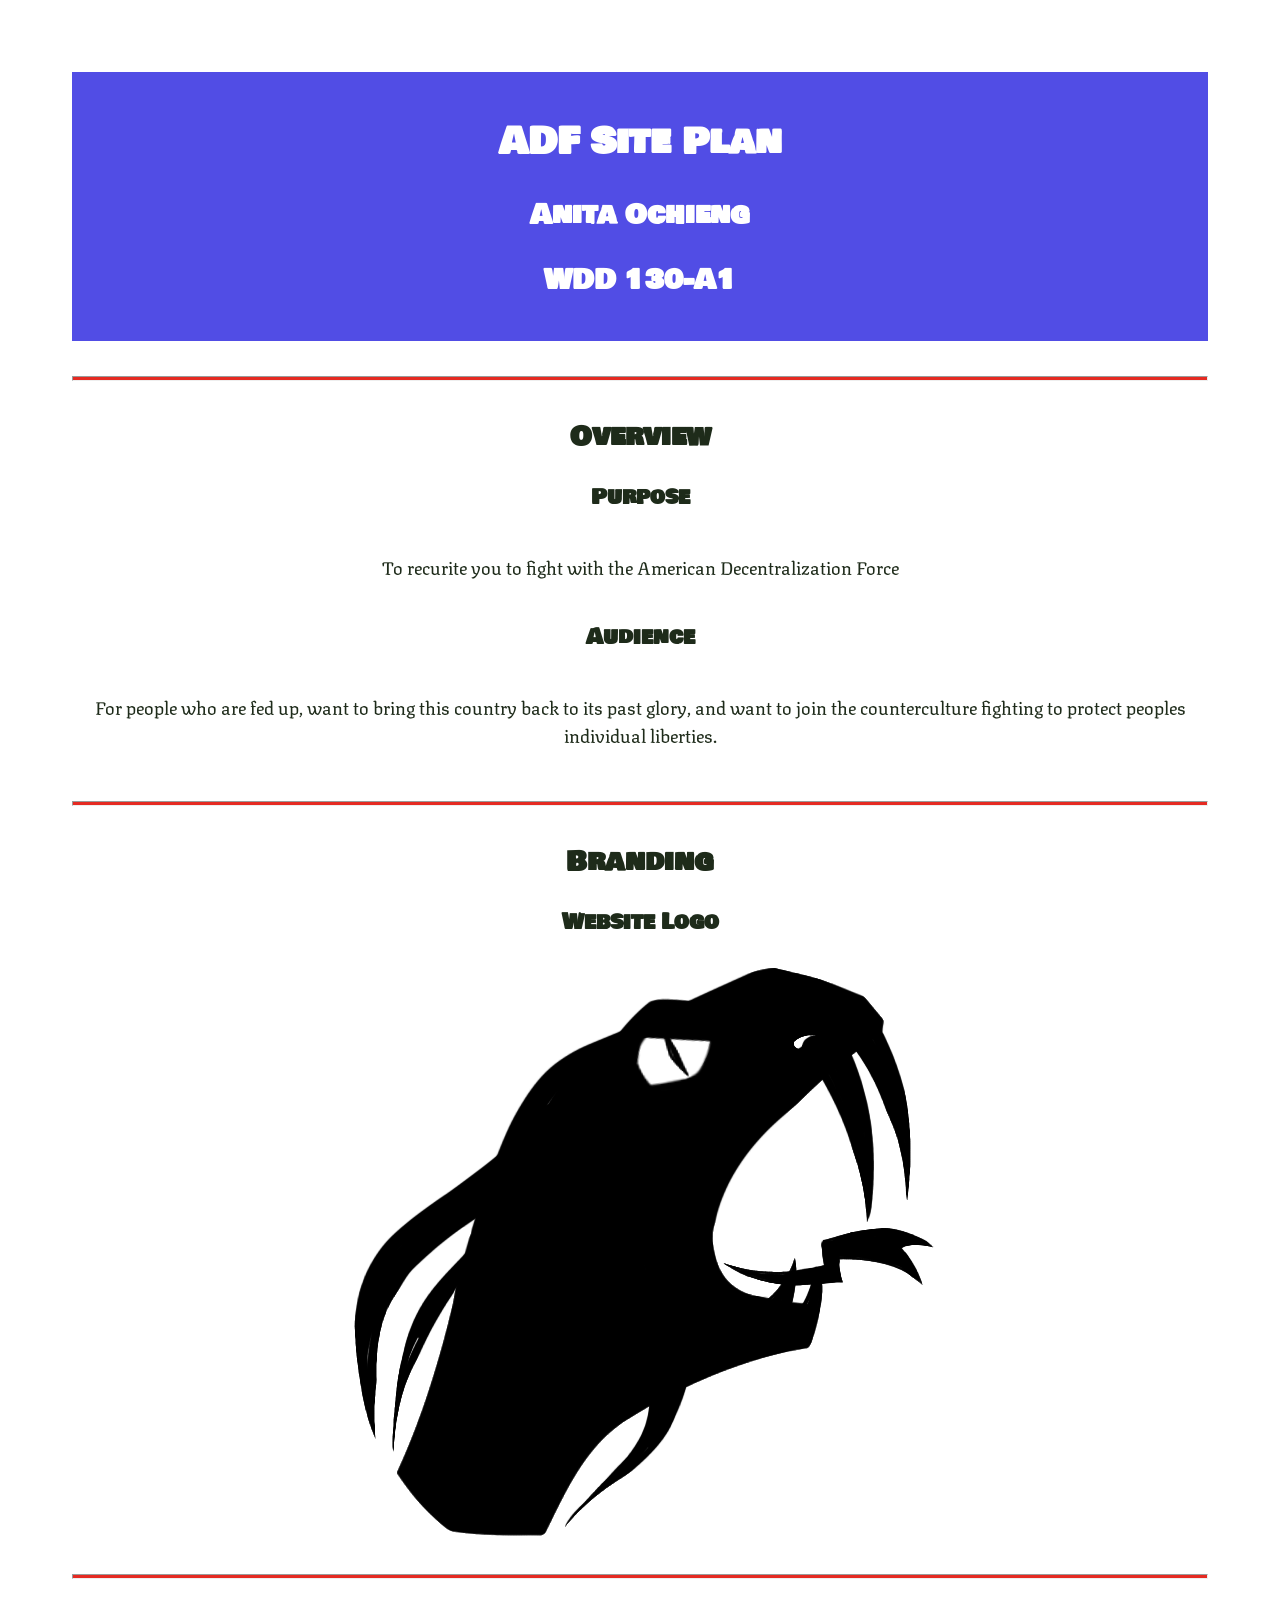
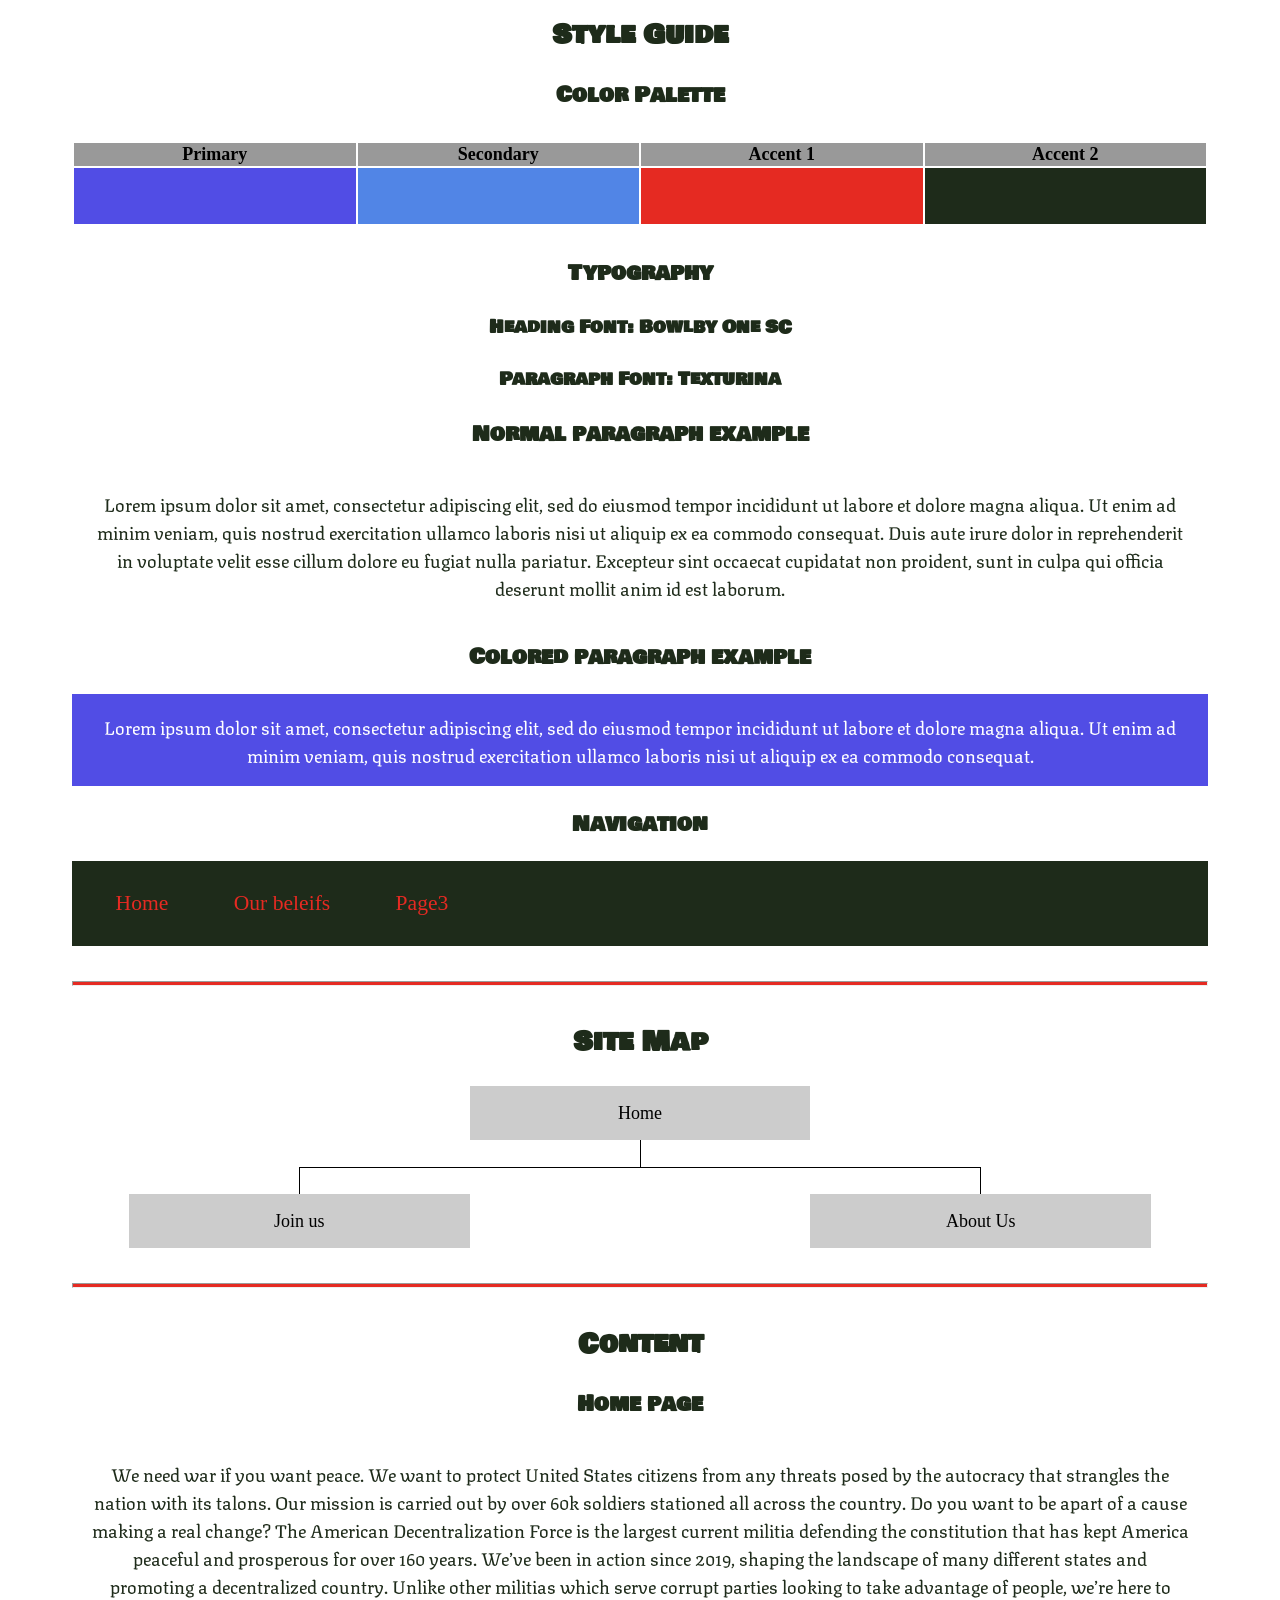
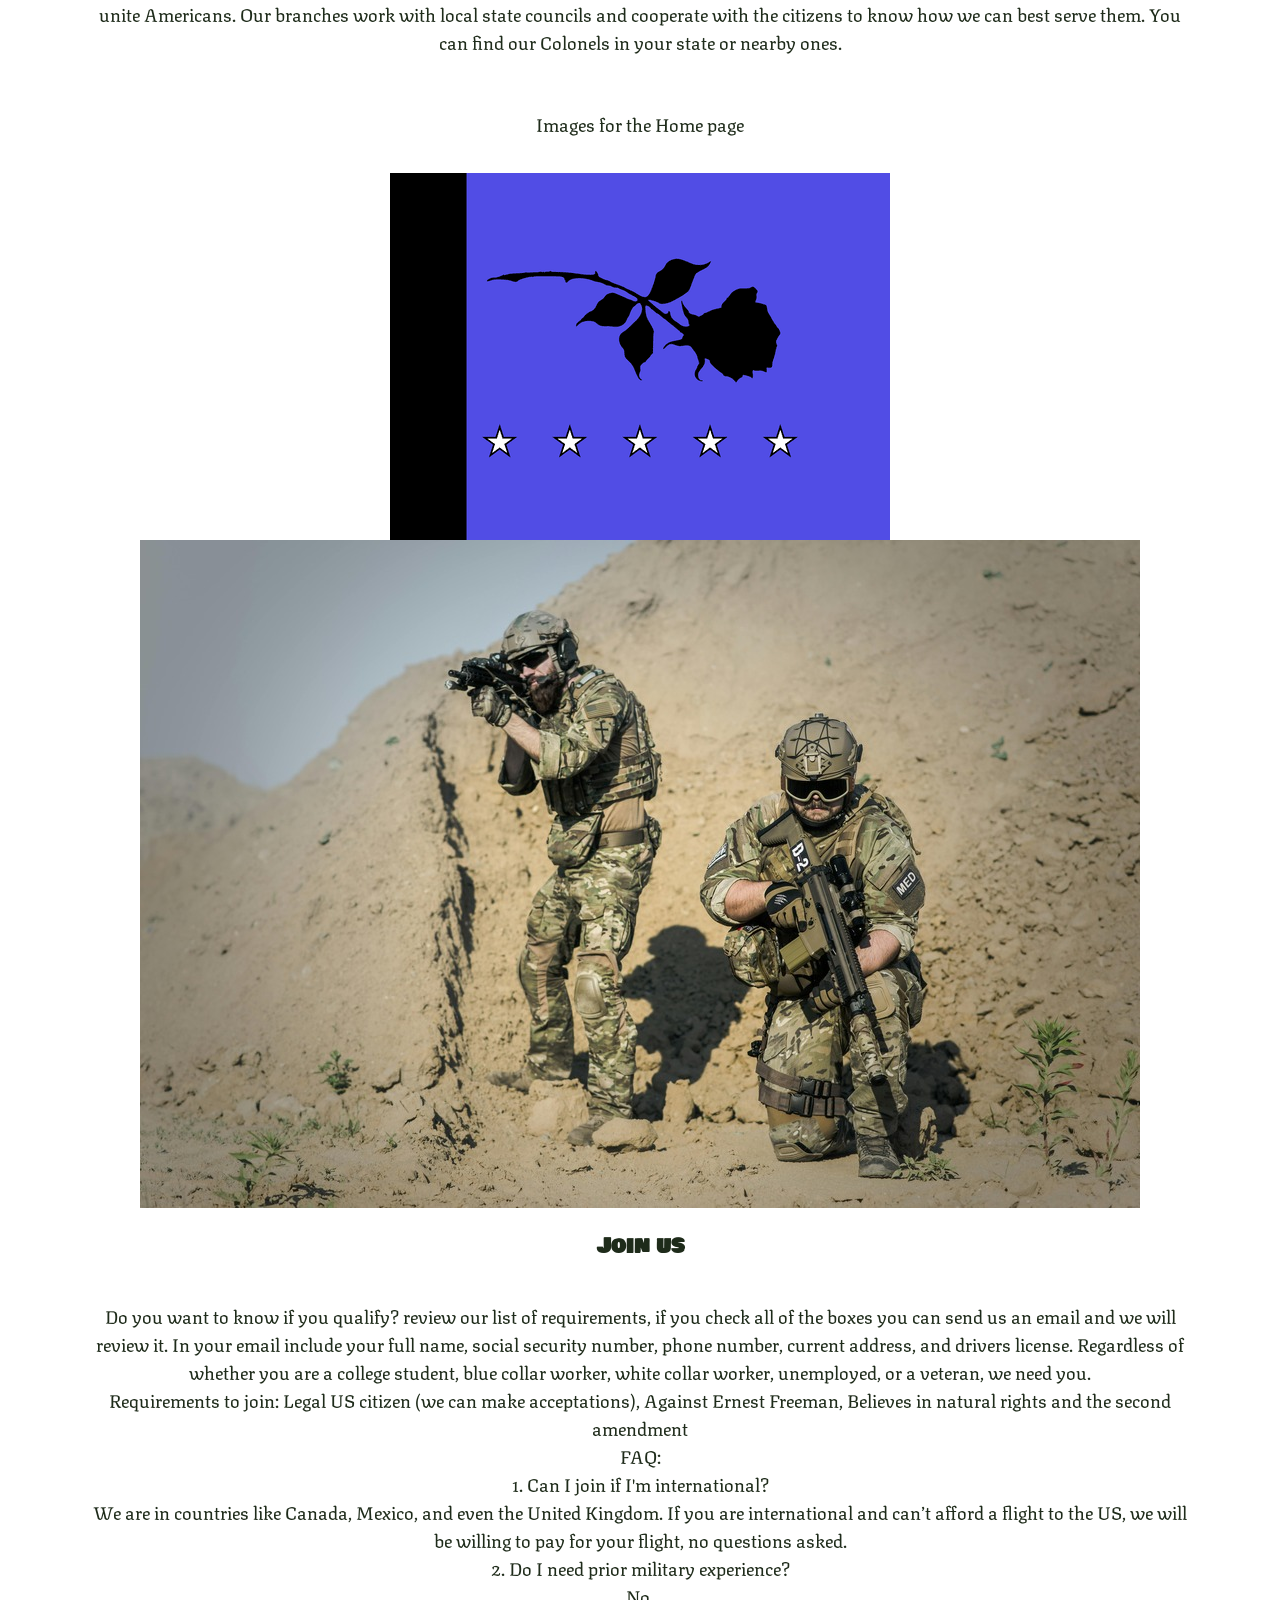
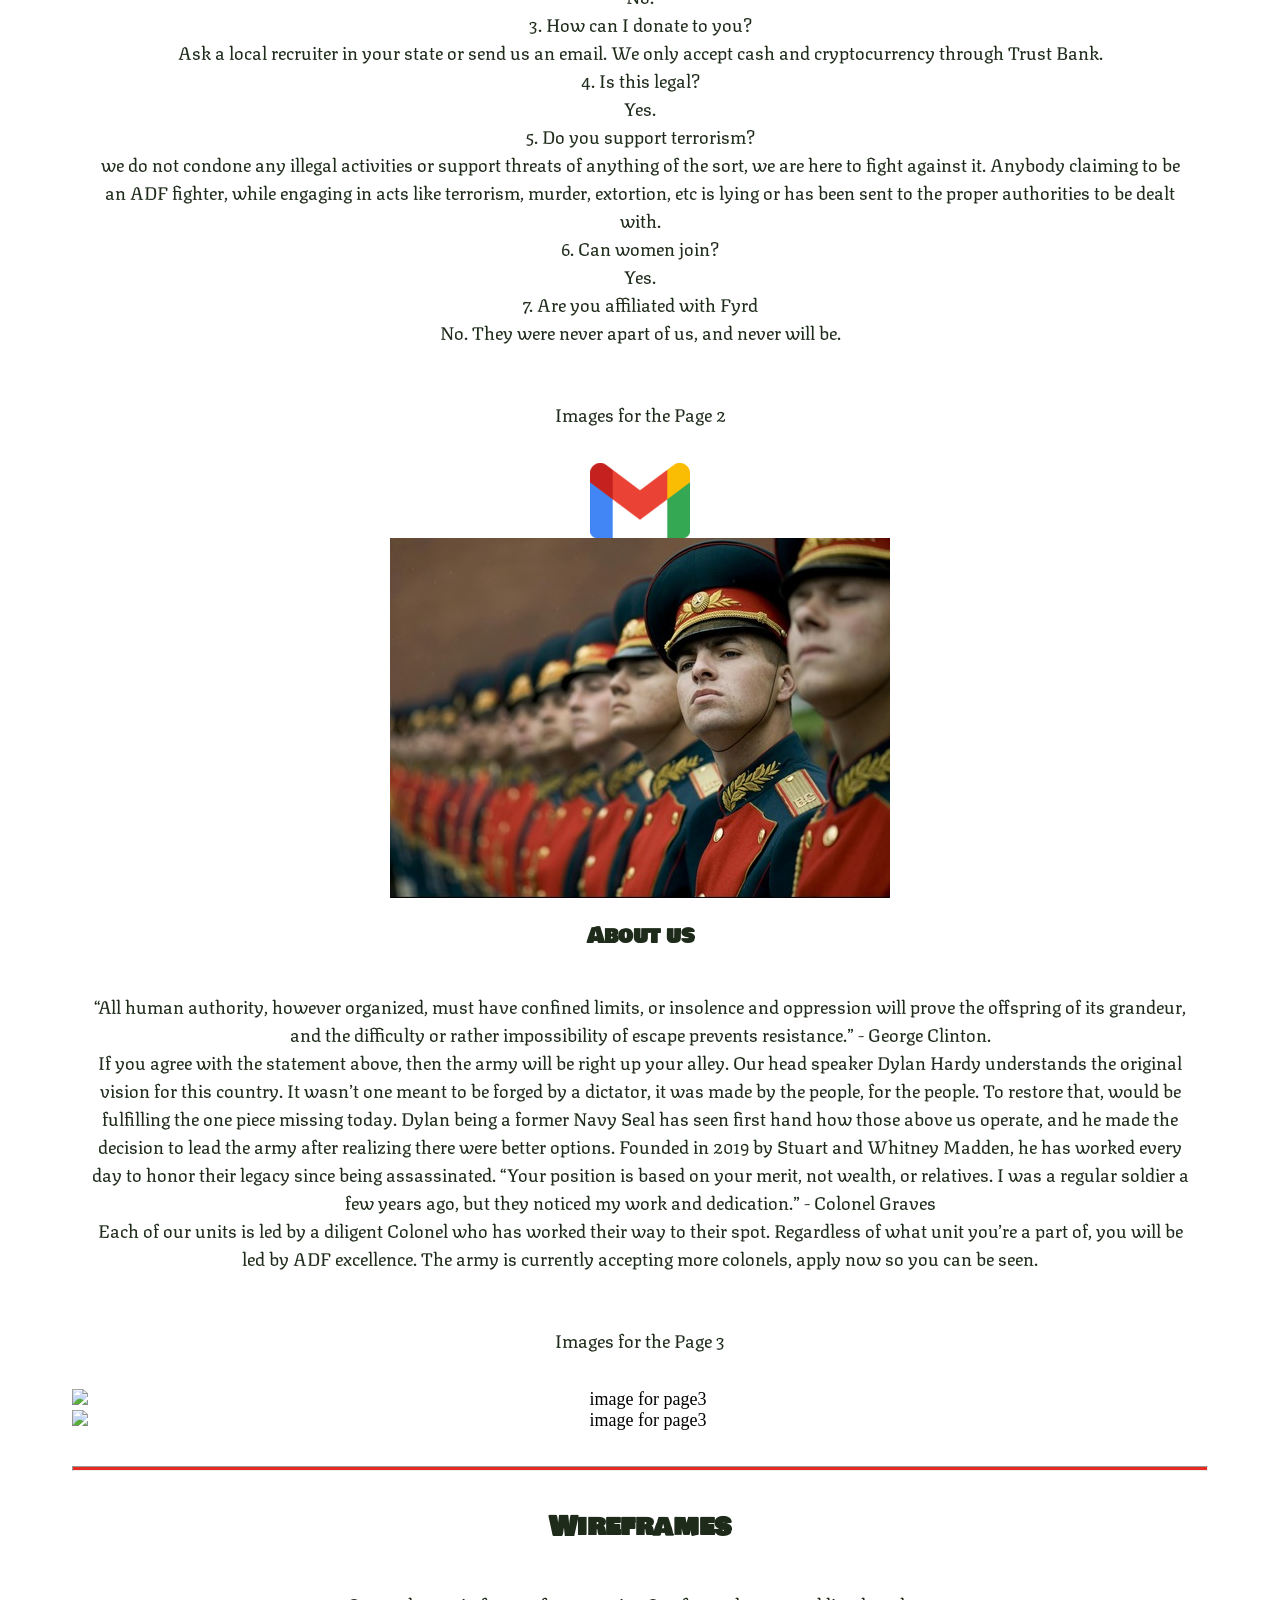
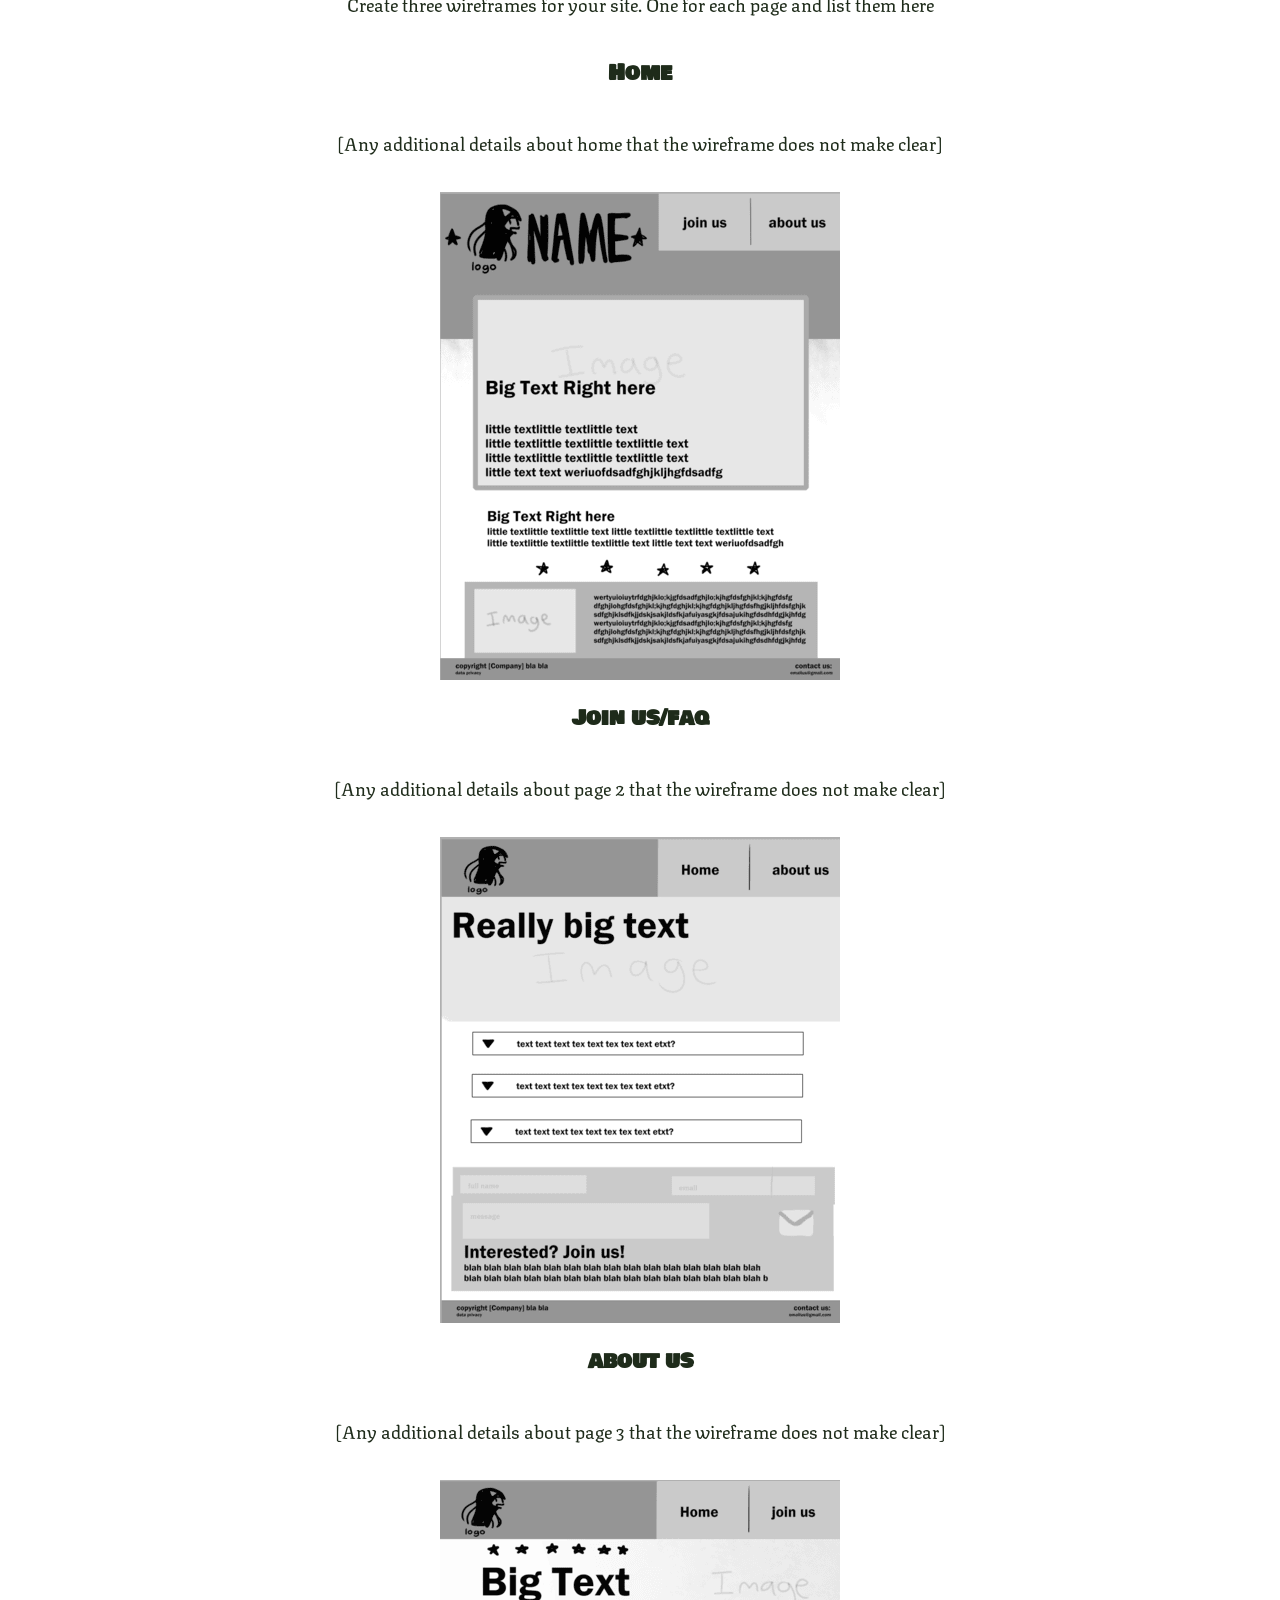
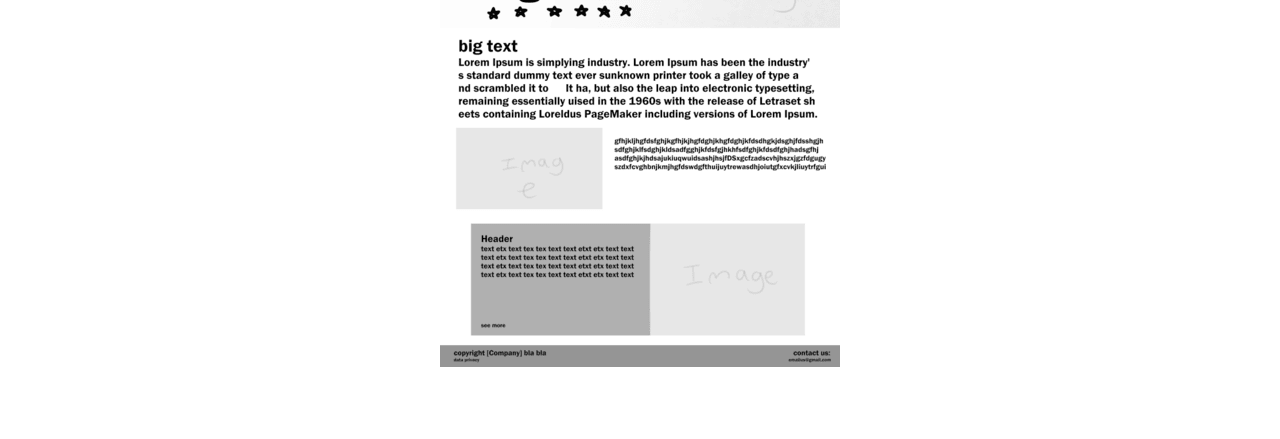
==== commit 82d68acb: "added wireframes for each site" ====
--- a/joinusnow/site-plan.html
+++ b/joinusnow/site-plan.html
@@ -198,19 +198,19 @@
       <p>         
         [Any additional details about home that the wireframe does not make clear]
       </p>
-      <img src="#" alt="home page wireframe">
-
-      <h3>[Page 2]</h3>
+      <img src="homewf.png" alt="home page wireframe">
+
+      <h3>Join us/faq</h3>
       <p>         
         [Any additional details about page 2 that the wireframe does not make clear]
       </p>
-      <img src="#" alt="page 2 wireframe">
-
-      <h3>[Page 3]</h3>
+      <img src="joinuswf.png" alt="page 2 wireframe">
+
+      <h3>about us</h3>
       <p>         
         [Any additional details about page 3 that the wireframe does not make clear]
       </p>
-      <img src="#" alt="page 3 wireframe">
+      <img src="aboutwf.png" alt="page 3 wireframe">
     </main>
   </body>
 
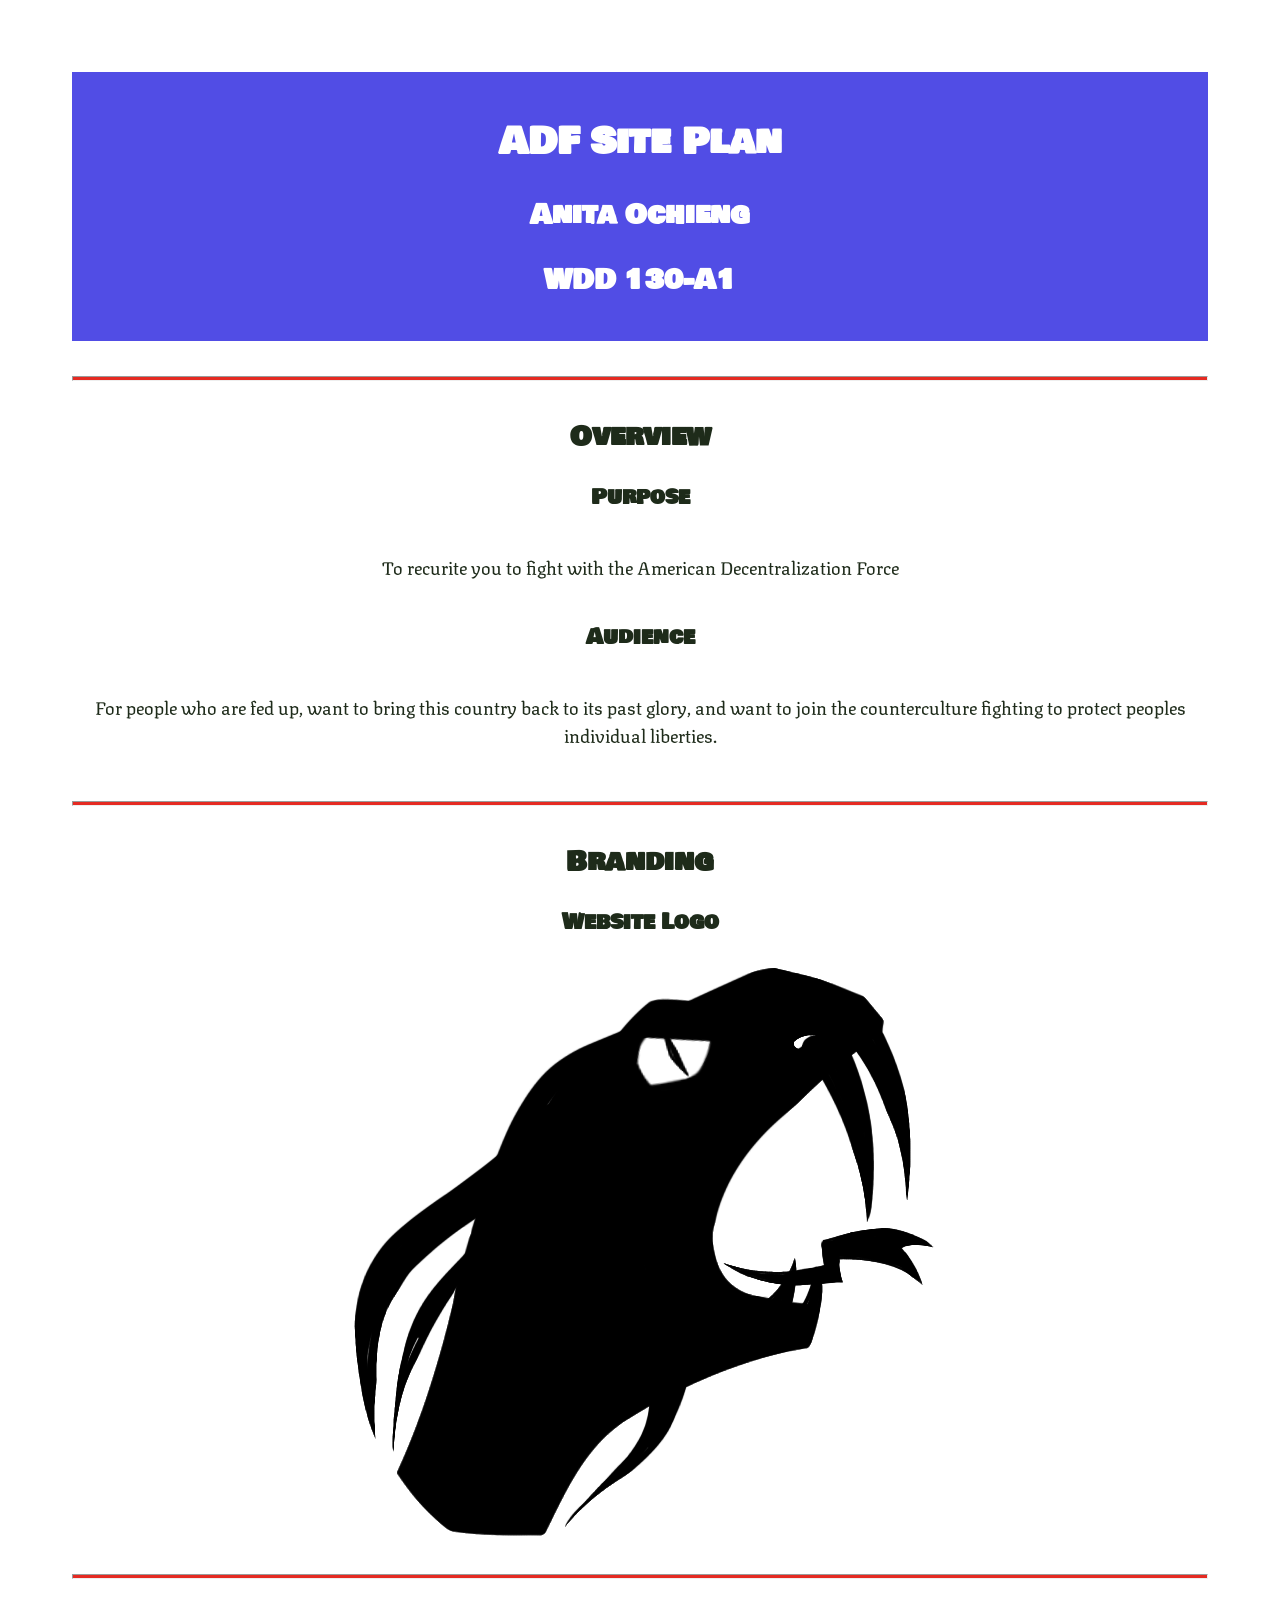
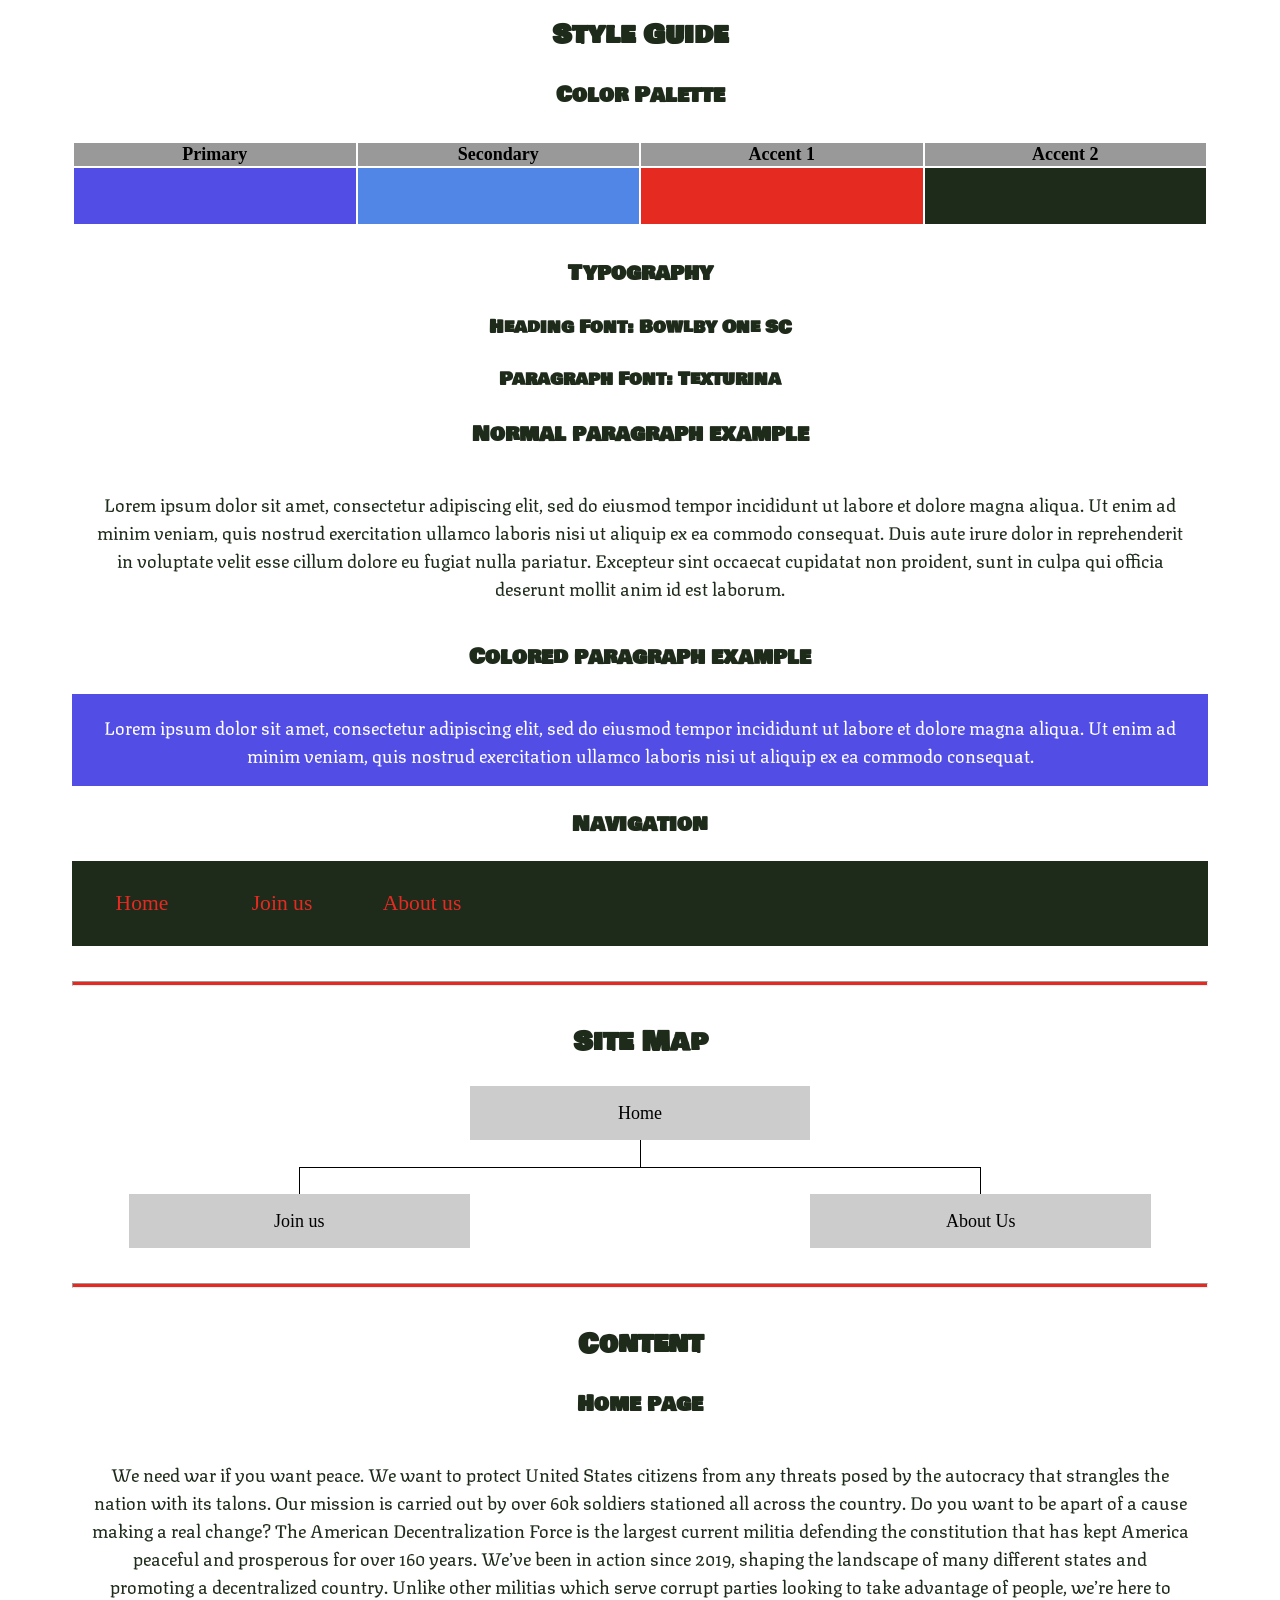
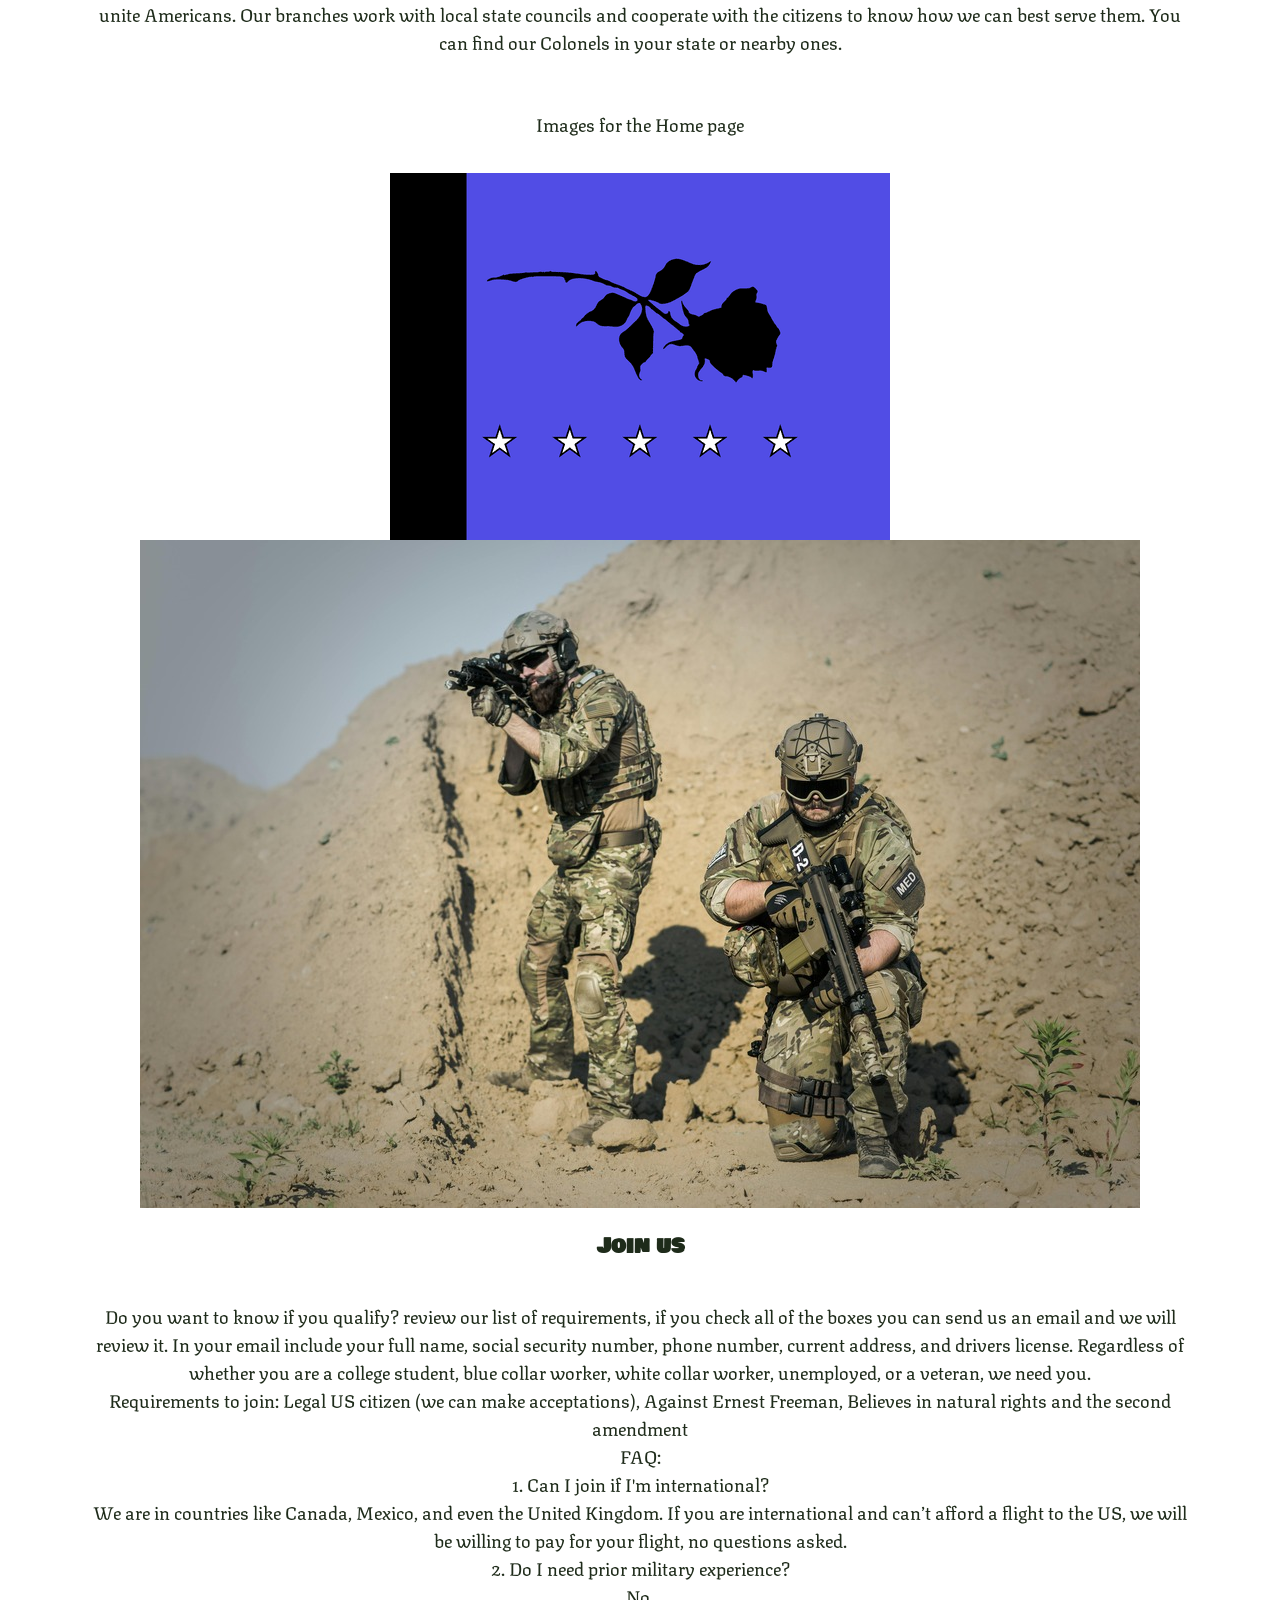
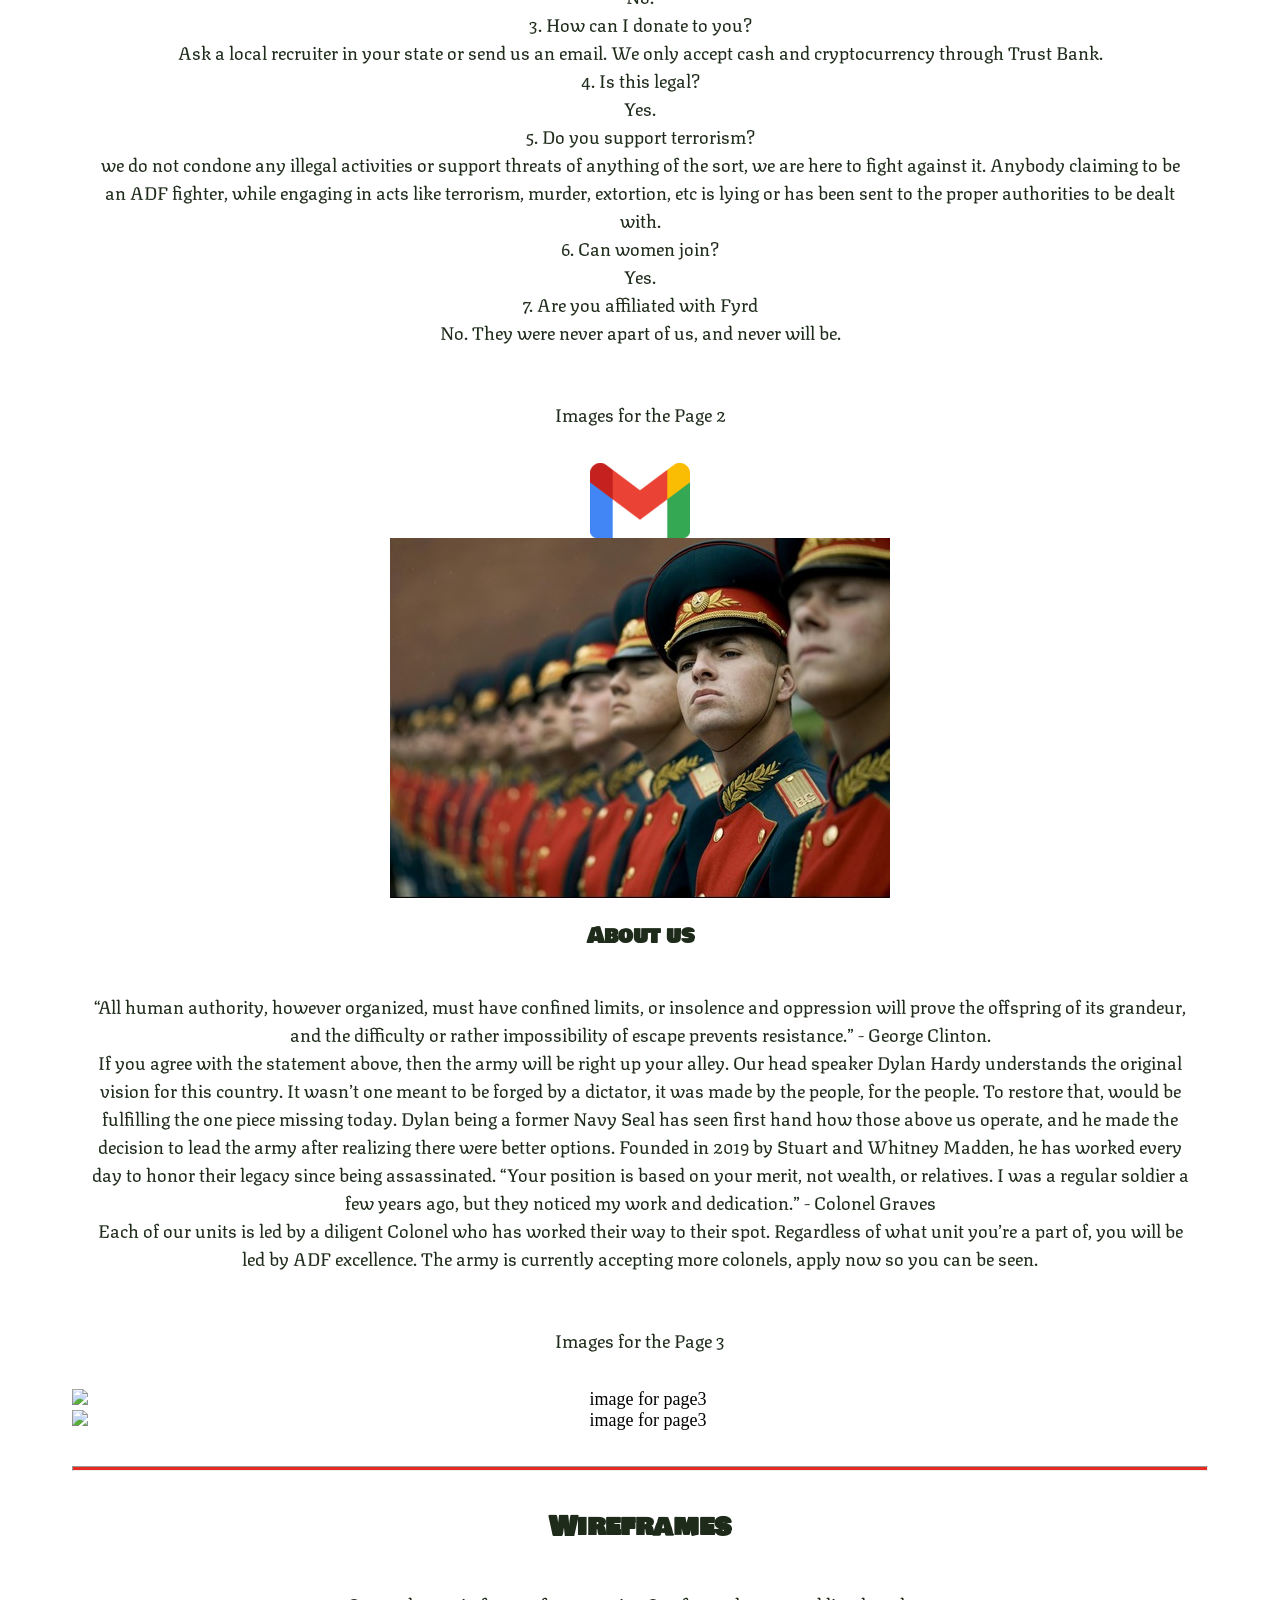
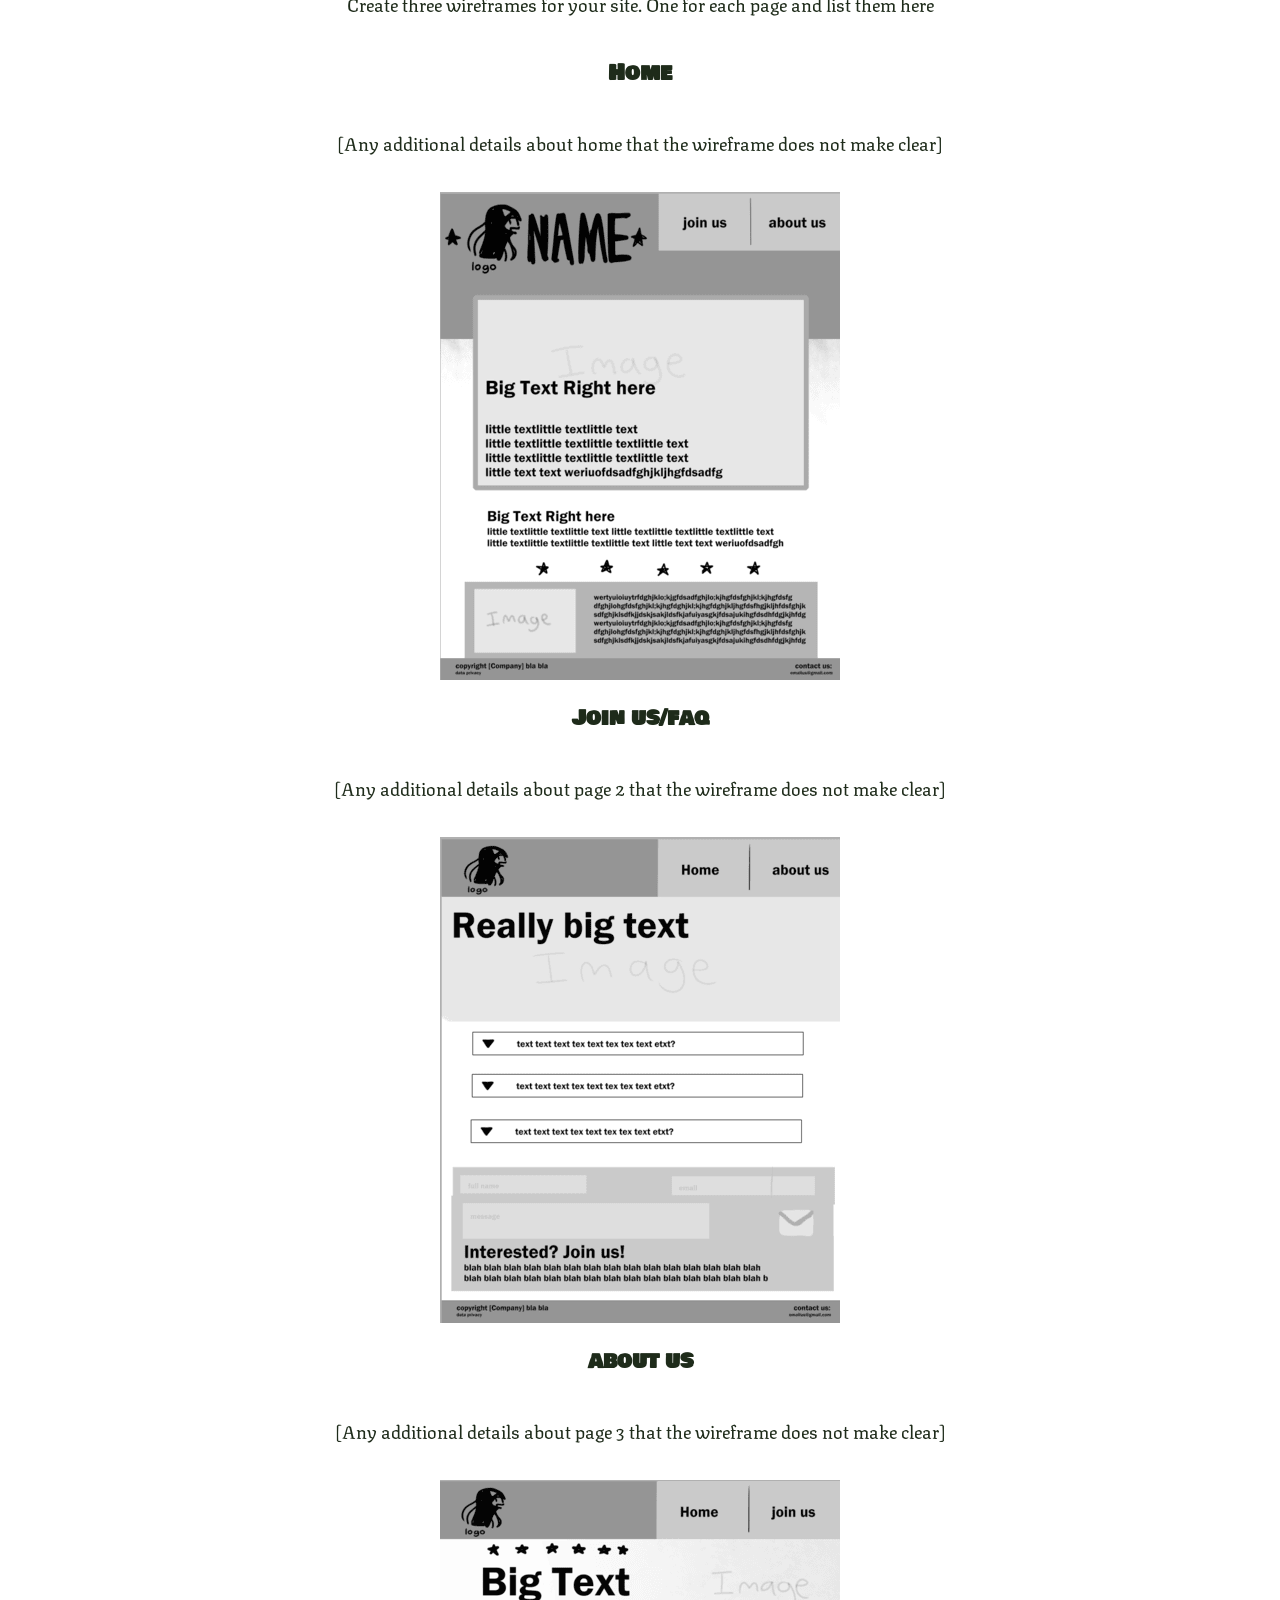
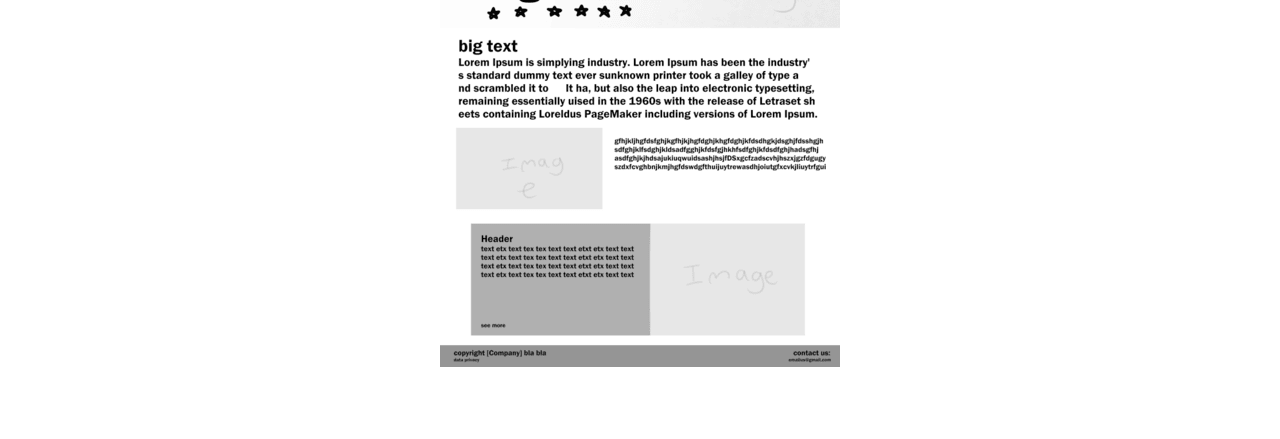
==== commit 632179ed: "added html for the site" ====
--- a/joinusnow/site-plan.html
+++ b/joinusnow/site-plan.html
@@ -83,9 +83,9 @@
       </h3>
       <!-- Think about how you want your navigation bar to look. In the site-plan.css file change the colors to your colors to get the look you desire. --> 
       <nav>
-        <a href="#">Home</a>
-        <a href="#">Our beleifs</a>
-        <a href="#">Page3</a>
+        <a href="site/index.html">Home</a>
+        <a href="site/howjoin.html">Join us</a>
+        <a href="site/aboutus.html">About us</a>
       </nav>
       <hr>
       <h2>
